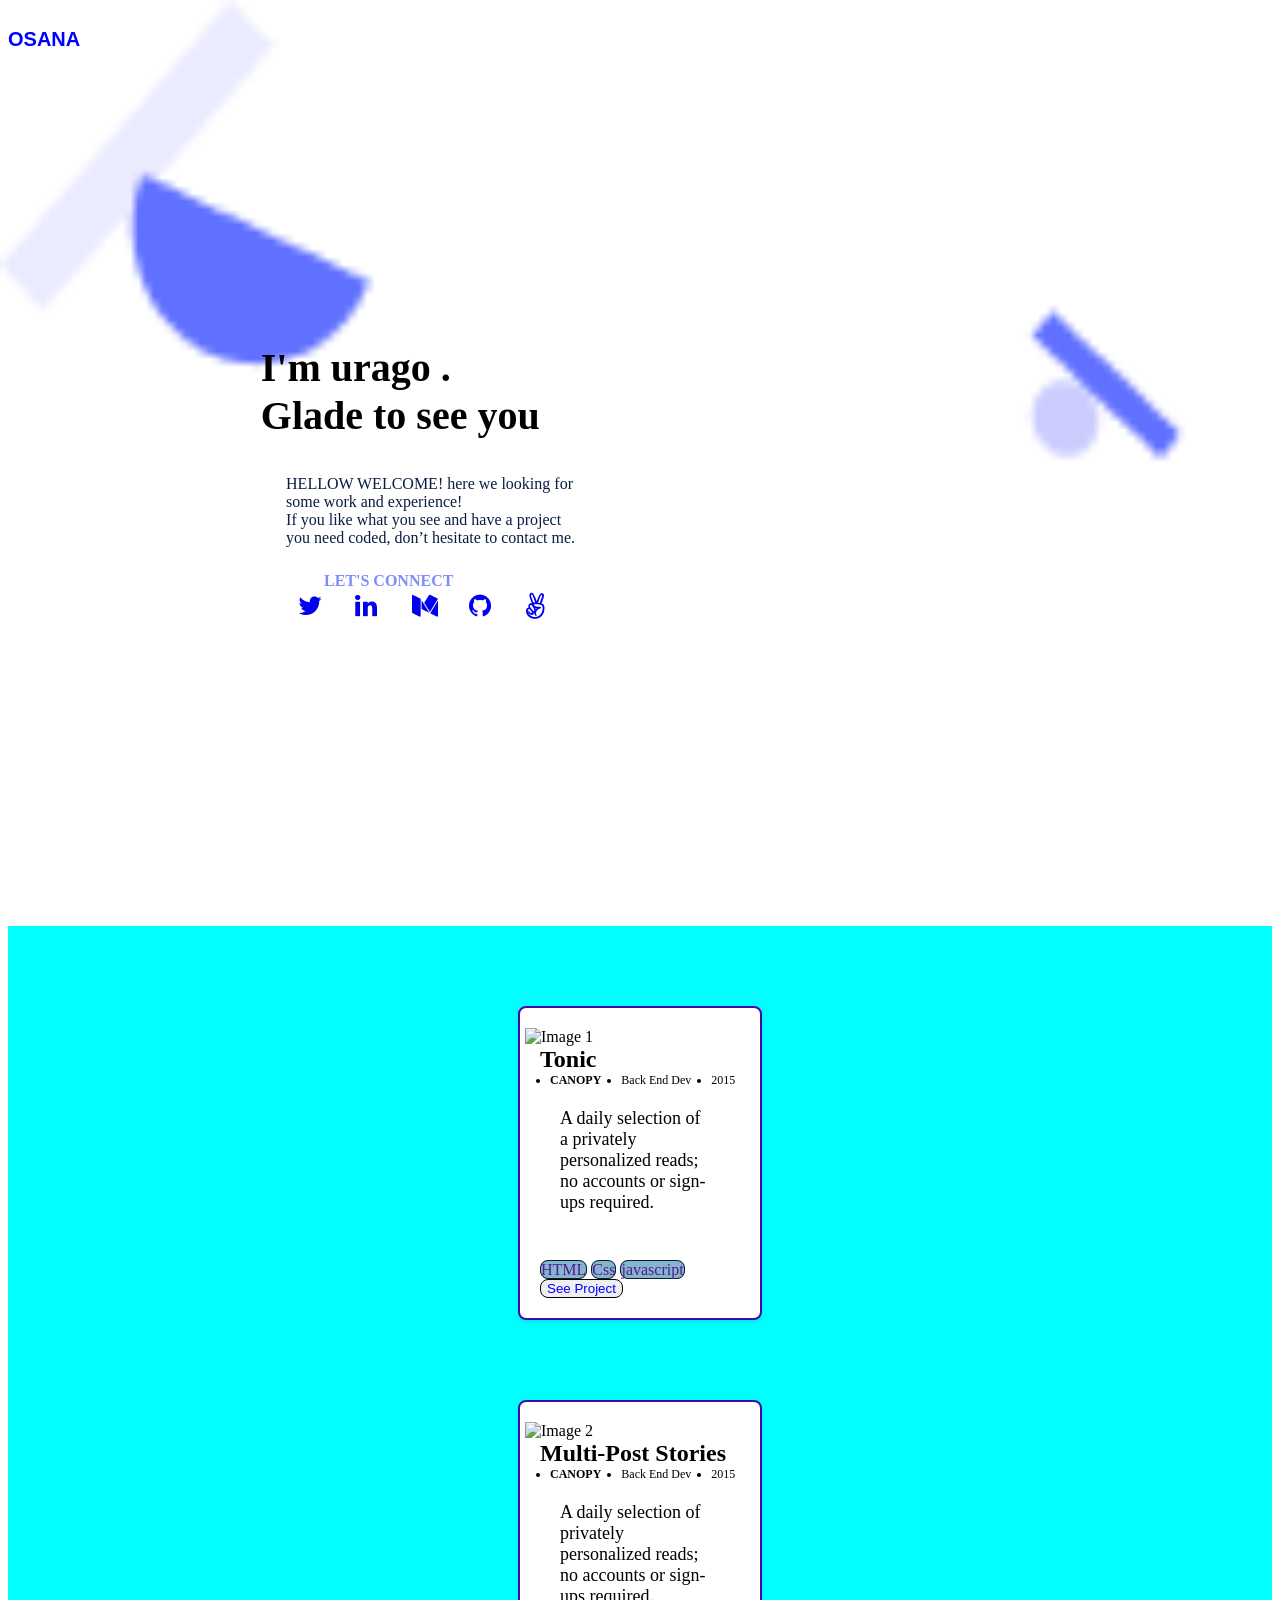
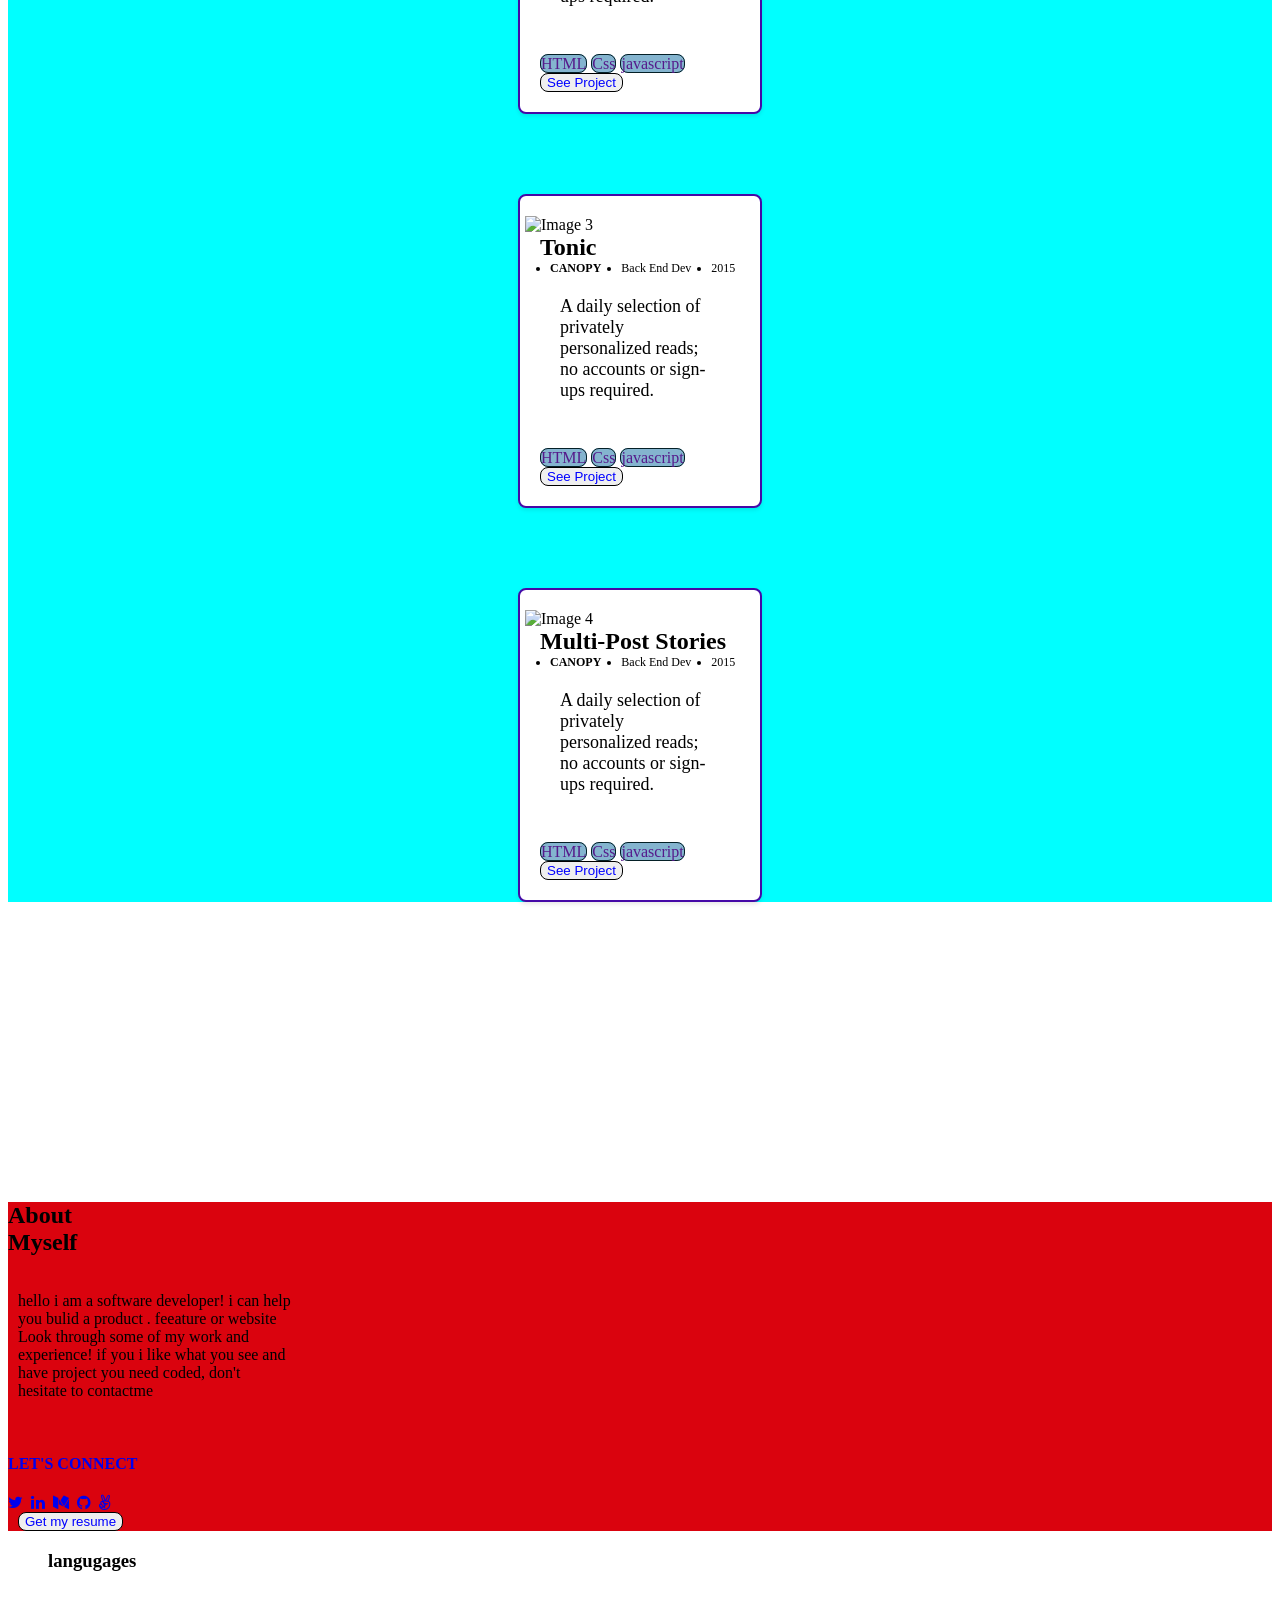
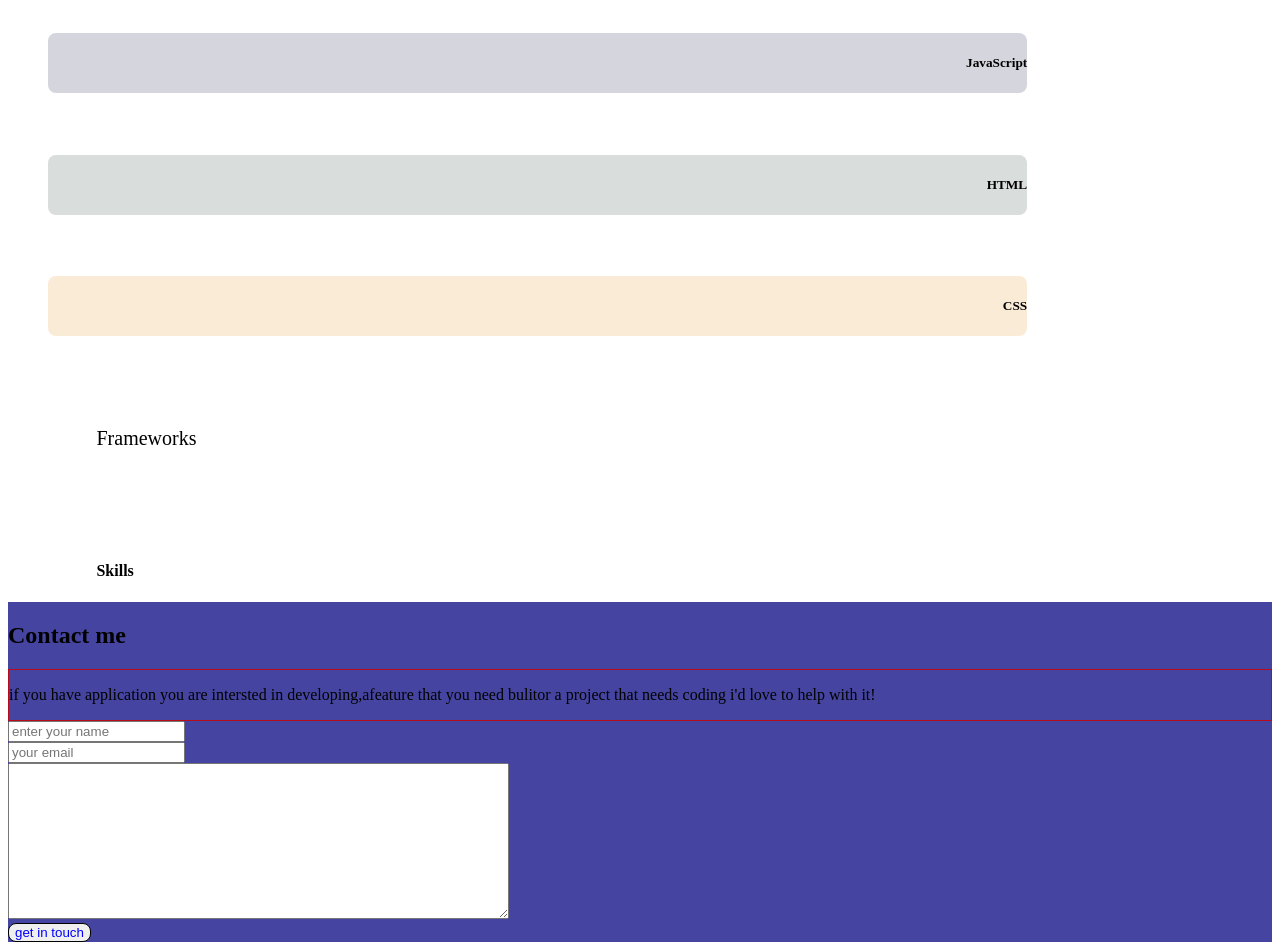
==== index.html @ e92611e9 "Add modified files and untracked directory" ====
<!DOCTYPE html>
<html lang="en">
<head>
    <meta charset="UTF-8">
    <meta name="viewport" content="width=device-width, initial-scale=1.0">
    <link rel="stylesheet" href="styles.css">
    <link rel="stylesheet" href="https://cdnjs.cloudflare.com/ajax/libs/font-awesome/4.7.0/css/font-awesome.min.css">
    <title>portfolio</title>
</head>
<body>
    <section>
        <div class="he">
            <nav class="logo">
                <h1>OSANA</h1>
                  <ul class="social-media">
                    <a  href="#">portfolio</a></li>
                    <a href="#">About</a></li>
                    <a href="#">Contact</a></li>
                  </ul>
                </nav>
                <div class="menu">
                <svg width="24" height="24" viewBox="0 0 24 24" fill="none" xmlns="http://www.w3.org/2000/svg">
                    <path fill-rule="evenodd" clip-rule="evenodd" d="M3 7C3 6.44772 3.44772 6 4 6H20C20.5523 6 21 6.44772 21 7C21 7.55228 20.5523 8 20 8H4C3.44772 8 3 7.55228 3 7ZM3 12C3 11.4477 3.44772 11 4 11L20 11C20.5523 11 21 11.4477 21 12C21 12.5523 20.5523 13 20 13L4 13C3.44772 13 3 12.5523 3 12ZM4 16C3.44772 16 3 16.4477 3 17C3 17.5523 3.44772 18 4 18H20C20.5523 18 21 17.5523 21 17C21 16.4477 20.5523 16 20 16H4Z" fill="#6070FF"/>
                    </svg>
                </div>
                </nav>
         </div>
  </section>
    <section>
        <div >
            <h1 class="headline_container">I'm urago . <br>
                Glade to see you</h1>
        </div>
        <div class="paragraph"> <p>HELLOW WELCOME!  here we looking for <br>  some  work and experience! <br> If you like what you see and have a project <br> you need coded, 
            don’t hesitate to contact me.</p></div>
            <a href="#" class="custom-link"><h4>LET'S CONNECT</h4></a>
            <div class="icon-bar">
              <a class="active" href="#"><i class="fa fa-twitter"></i></a>&nbsp; 
              <a href="#"><i class="fa fa-linkedin"></i></a>&nbsp;
              <a href="#"><i class="fa fa-medium"></i></a>&nbsp;
              <a href="#"><i class="fa fa-github"></i></a>&nbsp;
              <a href="#"><i class="fa fa-angellist"></i></a>&nbsp;
            </div>
    </section>
</body>
</html>

<section class="container">

  <li class="item">
    <img src="C:\Users\std\Desktop\portfol\portfolio\image\image1.jpg" alt="Image 1" class="image">
    <dev class="title">
    <h2>Tonic</h2>
  </dev>
    <div class="comp">
      <ul>
      <li ><b>CANOPY</b></li>
    <li>Back End Dev</li> 
    <li>2015</li>
    </ul>
    </div>
</div>
<div class="p">
<p>A daily selection of a privately personalized reads; 
no accounts or sign-ups required.
</p>
</div>
<div class="btnlun">
  <a href="" class="l">HTML</a>
  <a href="" class="l">Css</a>
  <a href="" class="l">javascript</a>
    </div>
    <div class="seebtn">
    <button>See Project</button>
  </div>
  </li>

  <li class="item">
    <img src="C:\Users\std\Desktop\portfol\portfolio\image\image2.jpg" alt="Image 2" class="image">
    <dev class="title">
    <h2>Multi-Post Stories</h2>
  </dev>
    <div class="comp">
      <ul>
      <li ><b>CANOPY</b></li>
    <li>Back End Dev</li> 
    <li>2015</li>
    </ul>
    </div>
</div>
<div class="p">
<p>A daily selection of privately personalized reads; 
no accounts or sign-ups required.
</p>
</div>
<div class="btnlun">
  <a href="" class="l">HTML</a>
  <a href="" class="l">Css</a>
  <a href="" class="l">javascript</a>
    </div>
    <div class="seebtn">
    <button>See Project</button>
  </div>
  </li>

  <li class="item">
    <img src="C:\Users\std\Desktop\portfol\portfolio\image\image3.jpg" alt="Image 3" class="image">
    <dev class="title">
    <h2>Tonic</h2>
  </dev>
    <div class="comp">
      <ul>
      <li ><b>CANOPY</b></li>
    <li>Back End Dev</li> 
    <li>2015</li>
    </ul>
    </div>
</div>
<div class="p">
<p>A daily selection of privately personalized reads; 
no accounts or sign-ups required.
</p>
</div>
<div class="btnlun">
  <a href="" class="l">HTML</a>
  <a href="" class="l">Css</a>
  <a href="" class="l">javascript</a>
    </div>
    <div class="seebtn">
    <button>See Project</button>
  </div>
  </li>

  <li class="item">
    <img src="C:\Users\std\Desktop\portfol\portfolio\image\image4.jpg" alt="Image 4" class="image">
    <dev class="title">
      <h2>Multi-Post Stories</h2>
  </dev>
    <div class="comp">
      <ul>
      <li ><b>CANOPY</b></li>
    <li>Back End Dev</li> 
    <li>2015</li>
    </ul>
    </div>
</div>
<div class="p">
<p>A daily selection of privately personalized reads; 
no accounts or sign-ups required.
</p>
</div>
<div class="btnlun">
  <a href="" class="l">HTML</a>
  <a href="" class="l">Css</a>
  <a href="" class="l">javascript</a>
    </div>
    <div class="seebtn">
    <button>See Project</button>
  </div>
  </li>
</section>

<section class="item1">
    <div class="about1">
    <h1>About<br>Myself</h1>
  </div>
  <div class="para2">
    <p>hello i am a software developer! i can help <br>you bulid a product .
      feeature or website <br> Look through some of my work and <br>experience! 
      if you i like what you see and<br> have project you need coded, don't<br>
       hesitate to contactme</p>
  </div>
    <a href="#" class="lets"><h4>LET'S CONNECT</h4></a>
            <div class="icon">
              <a class="active" href="#"><i class="fa fa-twitter"></i></a>&nbsp; 
              <a href="#"><i class="fa fa-linkedin"></i></a>&nbsp;
              <a href="#"><i class="fa fa-medium"></i></a>&nbsp;
              <a href="#"><i class="fa fa-github"></i></a>&nbsp;
              <a href="#"><i class="fa fa-angellist"></i></a>&nbsp;
            </div>
            <div class="setbtn">
              <button>Get my resume</button>
            </div>
          </section>

          <section class="languages">
            <ul class="lang5">
              <h3>langugages</h3>
              <div class="js">
               <li><img src="C:\Users\std\Desktop\portfol\portfolio\image\images1.jpg" alt=""></li>
               <h5>JavaScript</h5>
           </div> 
           <div class="html">
               <li><img src="C:\Users\std\Desktop\portfol\portfolio\image\images2.jpg" alt=""></li>
               <h5>HTML</h5>
           </div> 
           <div class="css">
               <li><img src="C:\Users\std\Desktop\portfol\portfolio\image\images3.jpg" alt=""></li>
               <h5>CSS</h5>
           </div> 
            </ul>
           </div>
           <div class="last2">
               <h4>Frameworks</h4>
               <img src="image/Icon - Chevron - Right - Larger.png" alt="">
           </div>
           <div class="last3">
               <h4>Skills</h4>
               <img src="/image/Icon - Chevron - Right - Larger.png" alt="">
              </section>

               
              <section class="contactme">
                <h1>Contact me</h1>
                <div class="para">
                <p> if you have application you are intersted in developing,afeature
                  that you need bulitor a project that needs coding i'd love to help
                   with it!</p>
                </div>
                   <form>
                    <div class="name">
                    <input type="text" id="name" name="name" rows="5" cols="10" required placeholder="enter your name">
                    </div>
                    <div class="email">
                    <input type="email" id="email" name="email" required placeholder="your email">
                    </div>
                    <textarea id="myTextarea" name="myTextarea" rows="10" cols="60">
                   
                    </textarea>
                    <div class="btn">
                    <button type="submit">get in touch</button>
                    </div>
                   </form>
              </section>
---- styles.css ----
.he {
  width: 100%;
  height: auto;
  display: block;
}

body {
  background-image: url('image/header-shapes mobile.png');
  background-size: cover;
  background-color: white;
}

.logo {
  height: 100%;
  display: flex;
  justify-content: space-between;
}

.logo h1 {
  color: blue;
  font-family: sans-serif;
  font-size: 20px;
}

.headline_container {
  position: relative;
  top: 240px;
  left: 20%;
  font-weight: 700%;
  font-size: 250%;
  line-height: 120%;
  color: black;
}

.paragraph {
  position: relative;
  left: 20%;
  top: 200px;
  padding: 2%;
  width: 80%;
  max-width: 920px;
  height: auto;
  display: flex;
  align-items: baseline;
  color: #091e42;
}

.social-media {
  display: inline-flex;
  justify-content: space-around;
}

.social-media a i {
  text-decoration: none;
  padding-left: 40%;
  font-size: 26px; /* Increase this value to adjust the size */
}

.social-media a {
  top: -20px;
  left: 20%;
  position: relative;
  display: inline-flex; /* Changed to inline-flex for proper alignment */
  padding: 10px;
  gap: 16px;
  width: 117px;
  height: 24px;
  flex: none;
  order: 2;
  flex-grow: 0;
}

.icon-bar {
  display: inline-flex;
  justify-content: space-around;
}

.icon-bar a i {
  padding-left: 30%;
  font-size: 26px; /* Increase this value to adjust the size */
}

.icon-bar a {
  text-decoration: none;
  margin: 20%;
  padding: 0;
  gap: 20%; /* Increase this value to create more gap */
  position: relative;
  left: 280%;
  top: 120px;
  width: 15px;
  height: 34px;
}

.custom-link {
  text-decoration: none;
  position: relative;
  width: 117px;
  height: 74px;
  font-weight: 500;
  font-size: 16px;
  line-height: 24px;
  color: #7f8cff;
  left: 25%;
  top: 160px;
}

.menu {
  position: relative;
  left: 500px;
  top: -70px;
  float: left;
}

@media (min-width: 767px) {
  .social-media {
    display: none;
  }

  body {
    background-image: url('image/header-shapes mobile.png');
    background-size: cover;
  }
}

@media (min-width: 375px) {
  .menu {
    display: none;
  }
}

.container {
  background-color: aqua;
  display: grid;
  flex-direction: column;
  align-items: center;
  justify-content: center;
  margin-top: 400px;
  margin-bottom: 300px;
}

.item {
  justify-content: center;
  background-color: white;
  display: flex;
  flex-direction: column;
  height: auto;
  width: 200px;
  padding: 20px;
  margin-top: 80px;
  border: 2px solid #4509a7;
  box-shadow: 0 2px 4px rgba(0, 0, 0, 0.1);
  border-radius: 8px;
}

.image {
  width: 230px;
  margin-left: -45px;
  padding: 30px;
  margin-top: -30px;
}

.title {
  display: flex;
  margin-top: -50px;
}

.comp ul {
  margin-top: -20px;
  display: flex;
  gap: 20px;
  margin-left: -30px;
  font-size: 12px;
}

.p {
  padding: 30px;
  margin-left: -10px;
  font-size: 18px;
  margin-top: -40px;
}

.btnlun a {
  gap: 5px;
  border-radius: 8px;
  border: 1px solid #042027;
  background-color: rgb(132, 180, 207);
  text-decoration: none;
}

button {
  border-radius: 8px;
  border: 1px solid #000;
  color: blue;
  cursor: pointer;
}

.item1 {
  background-color: rgb(218, 3, 14);
  flex-direction: column;
  align-items: center;
  justify-content: center;
}

.para2 {
  display: flex;
  margin-left: 10px;
}

.lets {
  position: relative;
  text-decoration: none;
  margin-left: 10px;
  margin-top: -20px;
}

.setbtn {
  display: flex;
  margin-left: 10px;
}

.last {
  background-color: aqua;
  display: flex;
  justify-content: space-between;
  margin-top: 20px;
}

.last h4 {
  font-family: var(--font-family);
  font-weight: 500;
  font-size: 20px;
  line-height: 120%;
  color: #000;
  margin-left: 7%;
}

.js {
  display: flex;
  justify-content: space-between;
  width: 80%;
  margin-top: 5%;
  border-radius: 8px;
  background: #d5d5dd;
}

.html {
  display: flex;
  margin-top: 5%;
  justify-content: space-between;
  width: 80%;
  border-radius: 8px;
  background: #d9dddb;
}

.css {
  background-color: antiquewhite;
  display: flex;
  margin-top: 5%;
  justify-content: space-between;
  width: 80%;
  border-radius: 8px;
}

.lang5 {
  list-style-type: none;
}

.last2 {
  display: flex;
  justify-content: space-between;
  margin-top: 5%;
}

.last3 {
  display: flex;
  justify-content: space-between;
  margin-top: 5%;
}

.last2 h4 {
  font-family: var(--font-family);
  font-weight: 500;
  font-size: 20px;
  line-height: 120%;
  color: #000;
  margin-left: 7%;
}

.last3 h4 {
  line-height: 120%;
  color: #000;
  margin-left: 7%;
}

/* Contact Form Styles */
.contact {
  justify-content: center;
  background-color: rgb(12, 31, 201);
  padding: 20px;
  border: 2px solid #4509a7;
  box-shadow: 0 2px 4px rgba(0, 0, 0, 0.1);
  border-radius: 8px;
}

#contact-form label {
  display: block;
  margin-bottom: 10px;
}

#contact-form input[type="text"],
#contact-form input[type="email"],
#contact-form textarea {
  width: 200%;
  padding: 10px;
  margin-bottom: 20px;
  border: 1px solid #ccc;
}

#contact-form input[type="submit"] {
  background-color: #4caf50;
  padding: 10px 20px;
  border: none;
  border-radius: 5px;
  cursor: pointer;
}

#contact-form input[type="submit"]:hover {
  background-color: #d41847;
}

.btn {
  font-size: 12px;
  margin-bottom: 0;
}

.contactme {
  display: grid;
  background-color: rgb(69, 69, 161);
}

.para {
  border: 1px solid #b90a19;
}
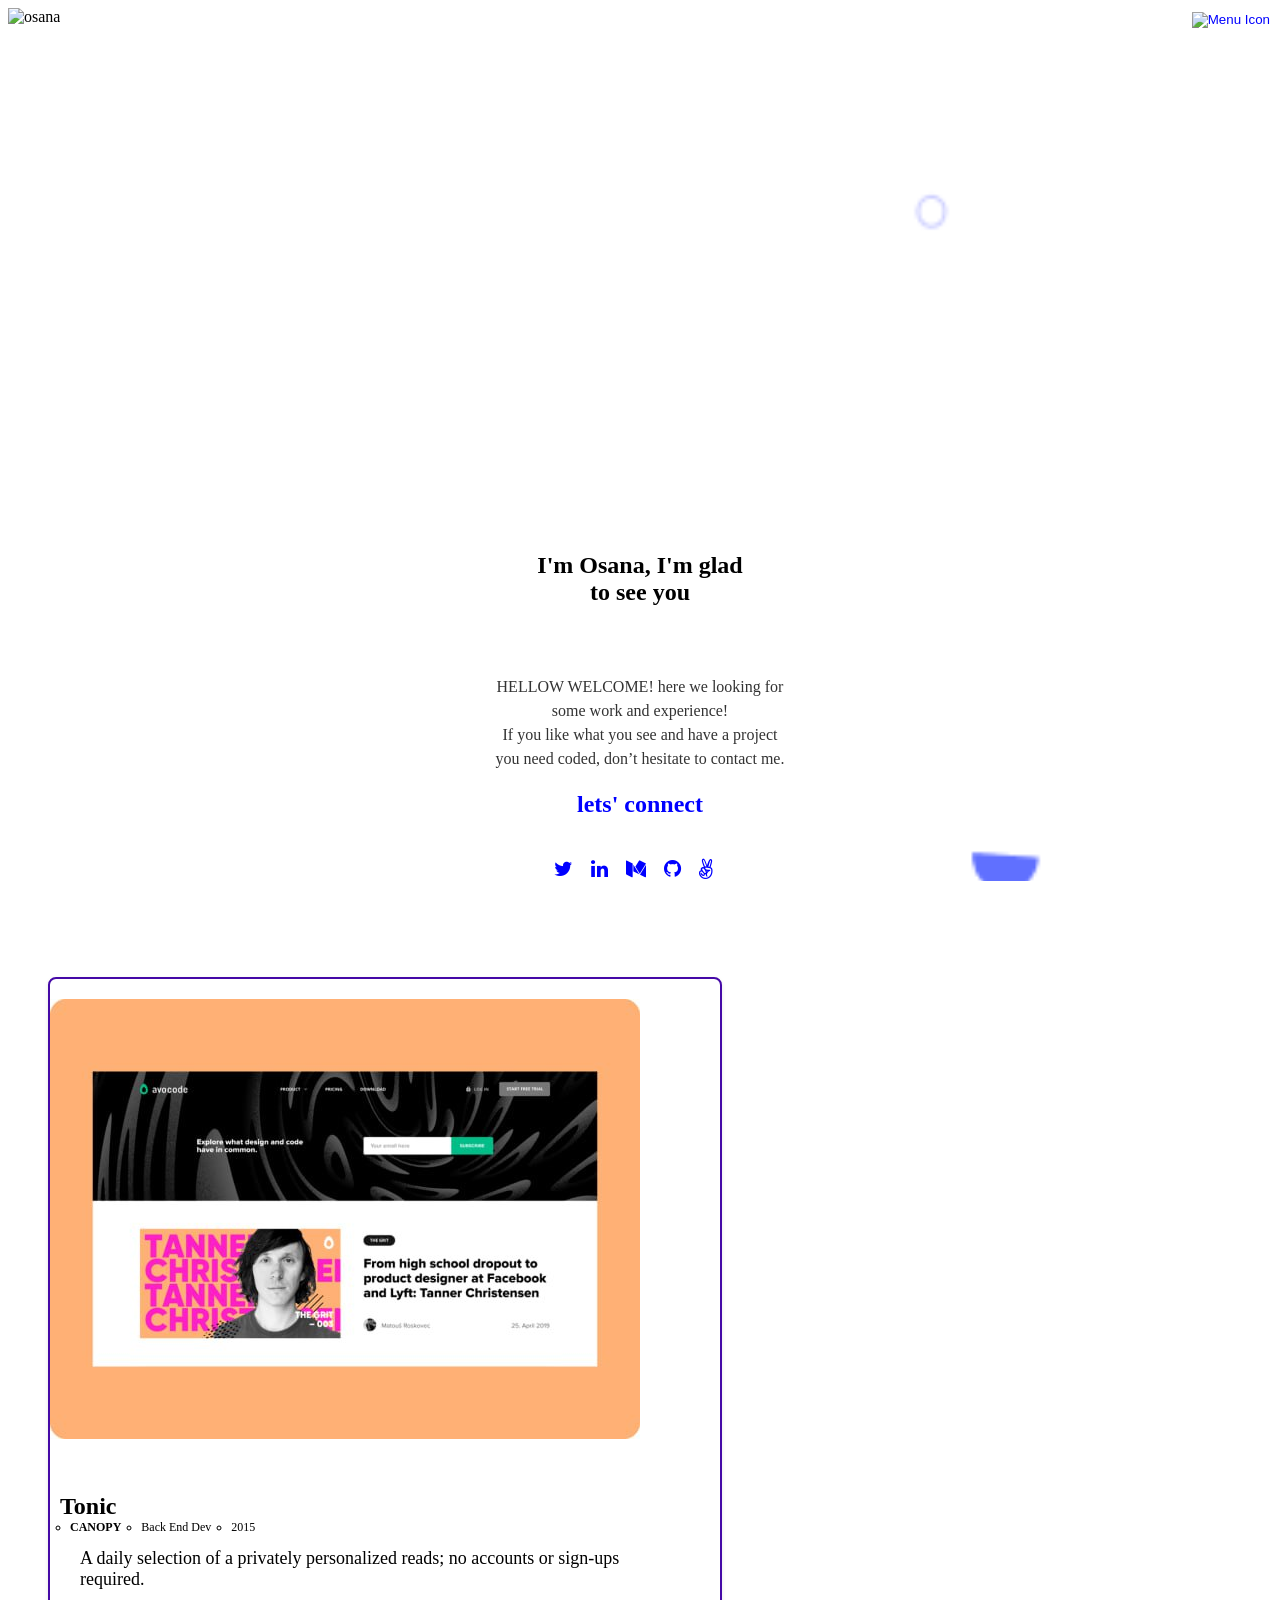
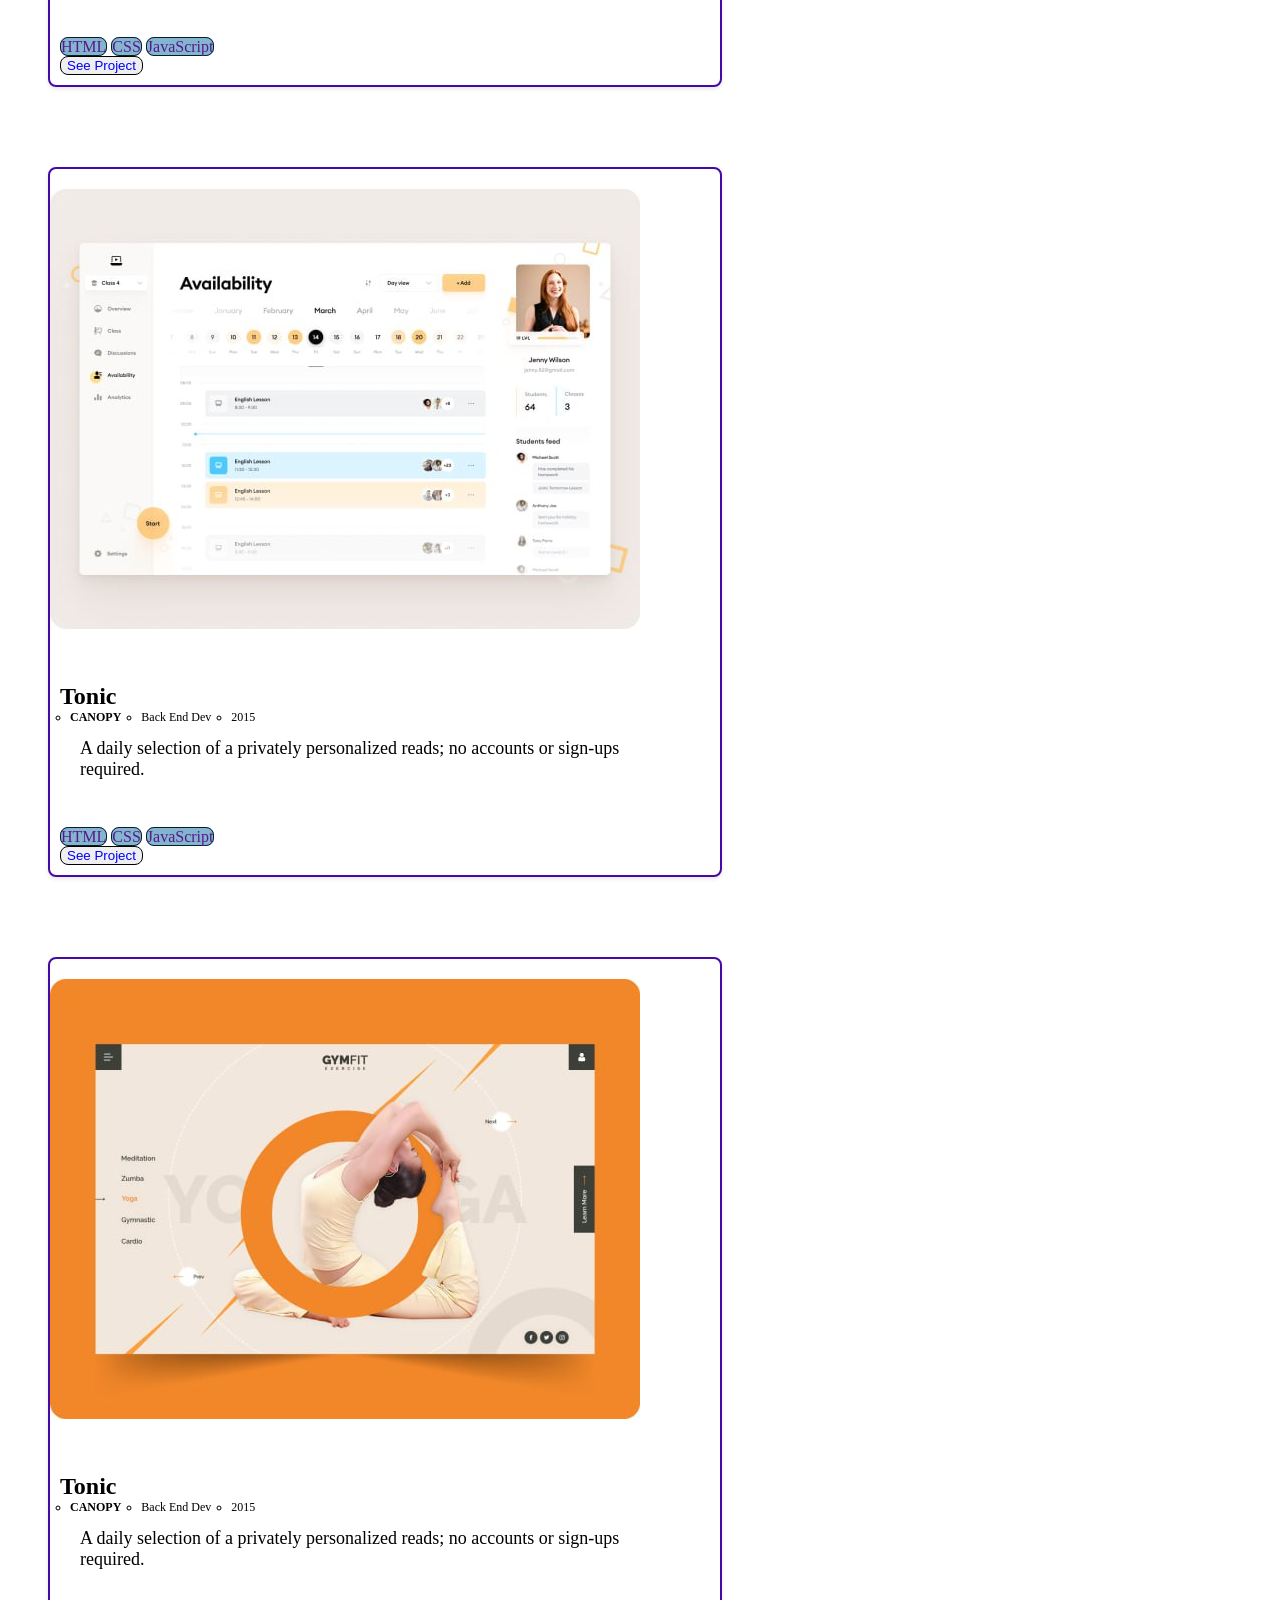
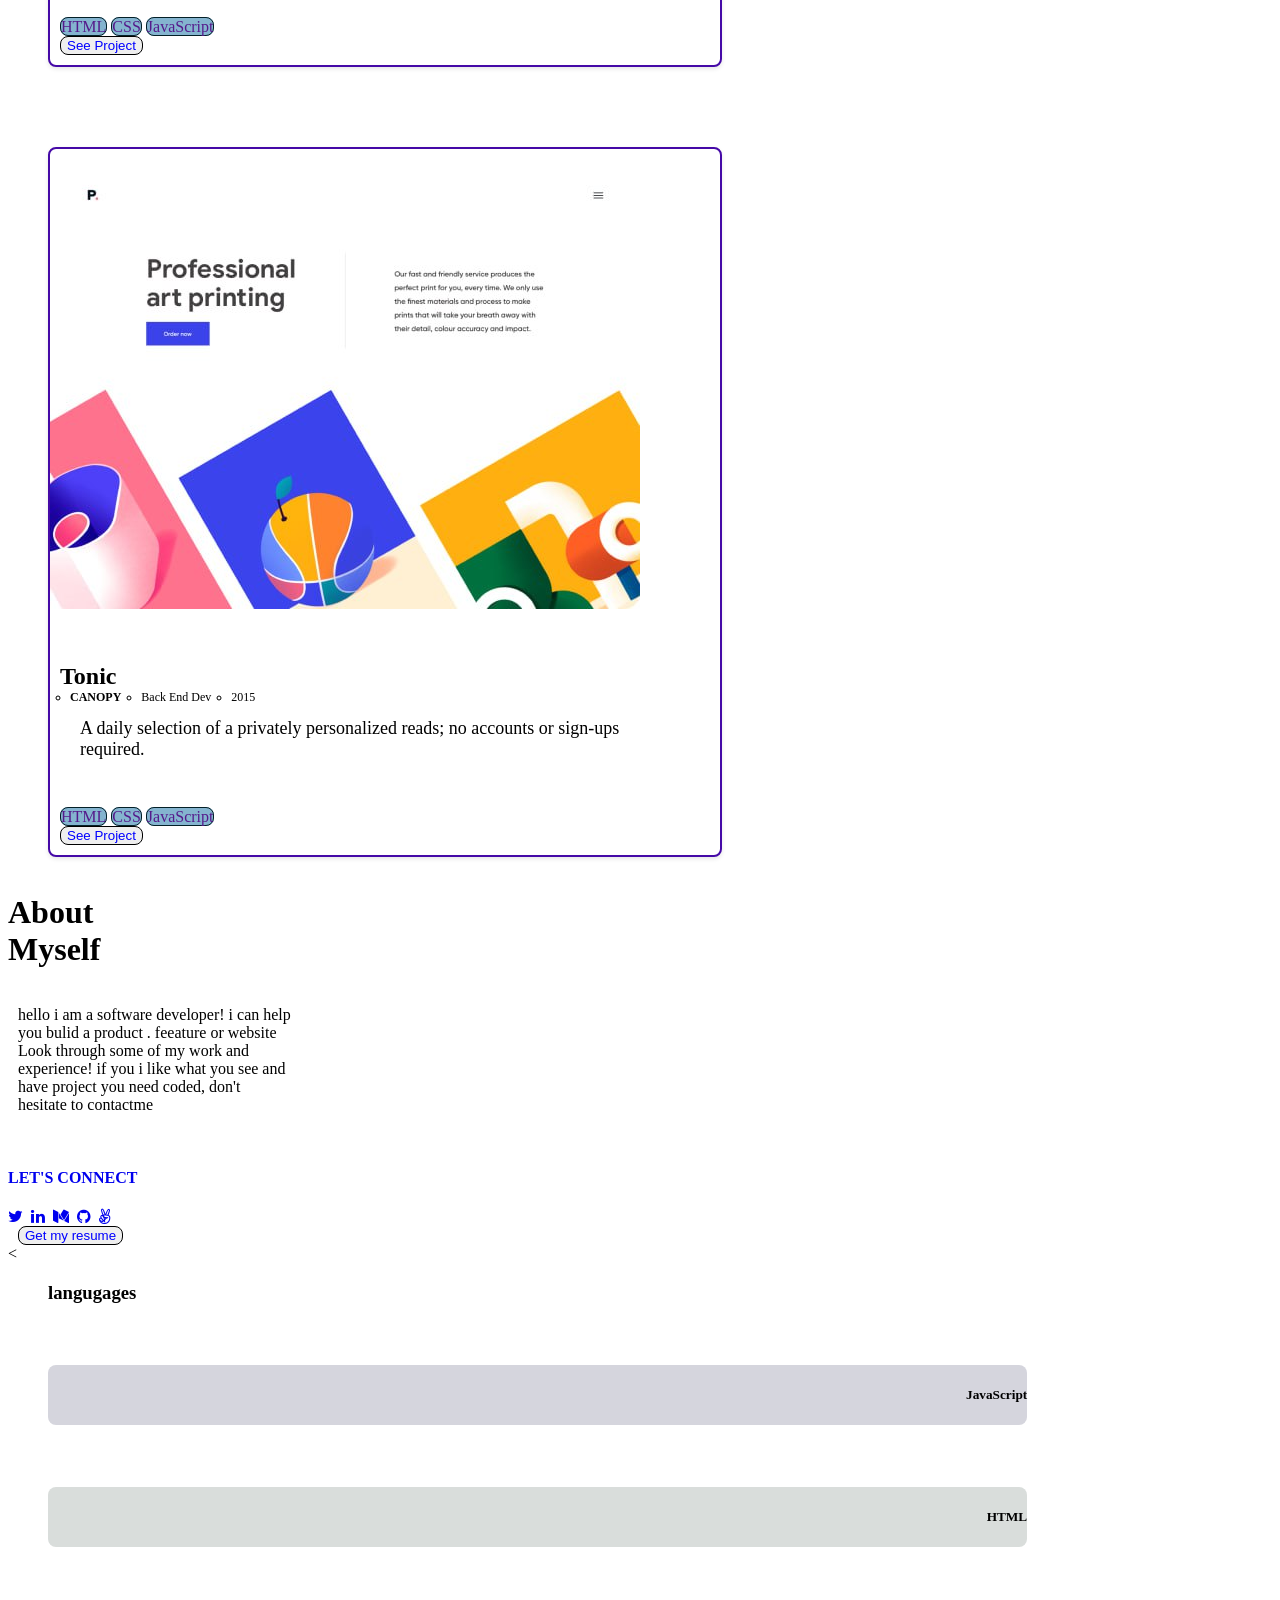
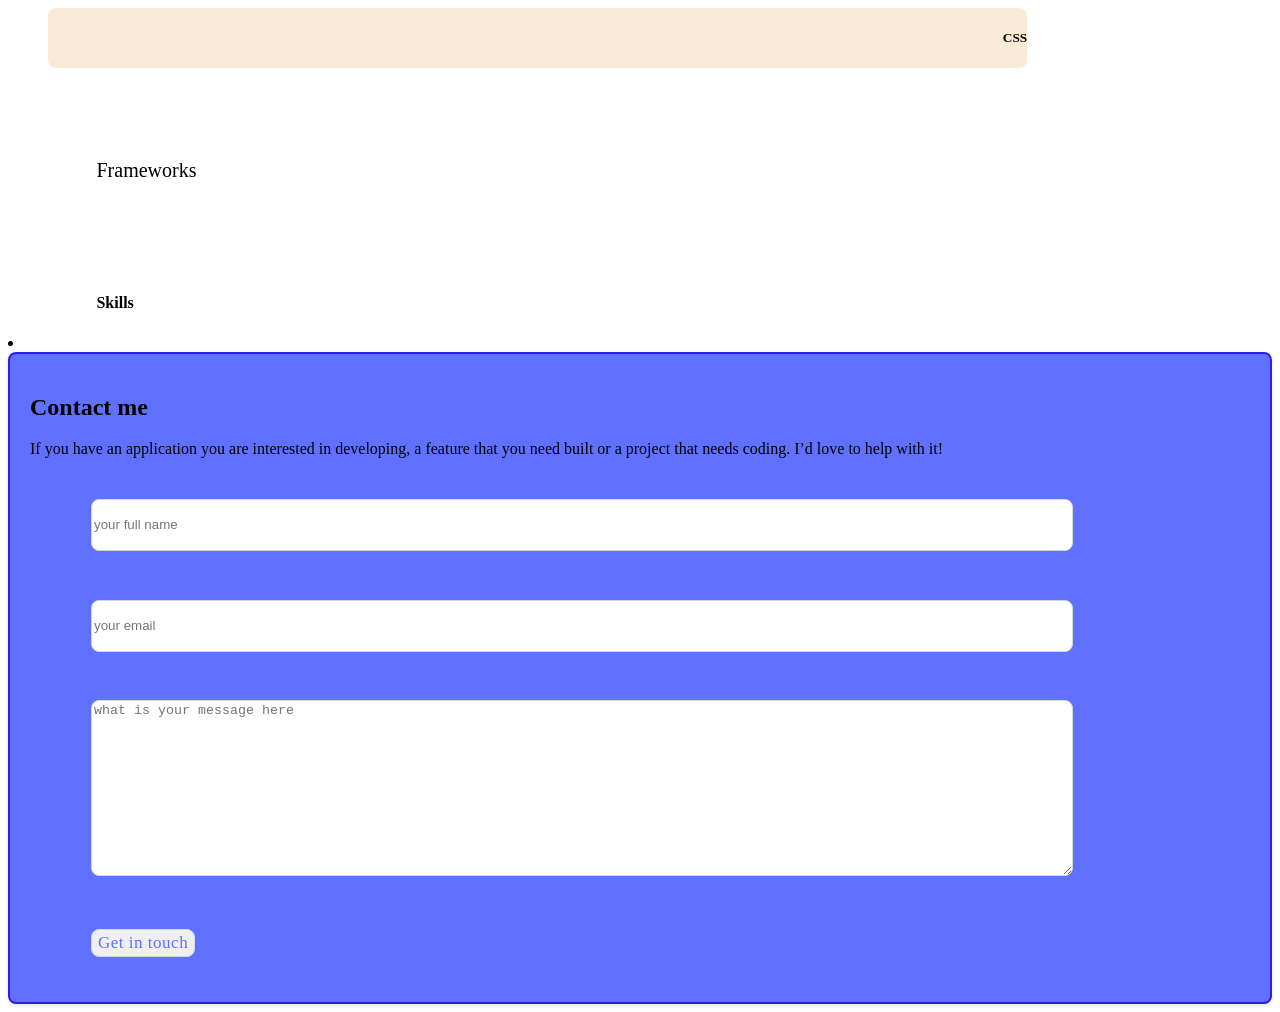
==== commit 899866e4: "mobile vertion finshed" ====
--- a/index.html
+++ b/index.html
@@ -7,160 +7,154 @@
     <link rel="stylesheet" href="https://cdnjs.cloudflare.com/ajax/libs/font-awesome/4.7.0/css/font-awesome.min.css">
     <title>portfolio</title>
 </head>
-<body>
-    <section>
-        <div class="he">
-            <nav class="logo">
-                <h1>OSANA</h1>
-                  <ul class="social-media">
-                    <a  href="#">portfolio</a></li>
-                    <a href="#">About</a></li>
-                    <a href="#">Contact</a></li>
-                  </ul>
-                </nav>
-                <div class="menu">
-                <svg width="24" height="24" viewBox="0 0 24 24" fill="none" xmlns="http://www.w3.org/2000/svg">
-                    <path fill-rule="evenodd" clip-rule="evenodd" d="M3 7C3 6.44772 3.44772 6 4 6H20C20.5523 6 21 6.44772 21 7C21 7.55228 20.5523 8 20 8H4C3.44772 8 3 7.55228 3 7ZM3 12C3 11.4477 3.44772 11 4 11L20 11C20.5523 11 21 11.4477 21 12C21 12.5523 20.5523 13 20 13L4 13C3.44772 13 3 12.5523 3 12ZM4 16C3.44772 16 3 16.4477 3 17C3 17.5523 3.44772 18 4 18H20C20.5523 18 21 17.5523 21 17C21 16.4477 20.5523 16 20 16H4Z" fill="#6070FF"/>
-                    </svg>
-                </div>
-                </nav>
-         </div>
+<body> 
+
+
+  <section class="section1">
+    <div class="logo-container">
+      <img src="path/to/logo.png" alt="osana">
+    </div>
+    <div class="dropdown">
+      <button class="btn btn-primary dropdown-toggle" type="button" id="dropdownMenuButton" data-toggle="dropdown" aria-haspopup="true" aria-expanded="false">
+        <img src="" alt="Menu Icon">
+      </button>
+      <div class="dropdown-menu" aria-labelledby="dropdownMenuButton">
+        <a class="dropdown-item" href="#portfolio">Portfolio</a>
+        <a class="dropdown-item" href="#about">About</a>
+        <a class="dropdown-item" href="#contact">Contact</a>
+      </div>
+    </div>
+    <div class="lo">
+      <h1>I'm Osana, I'm glad<br> to see you</h1>
+    </div>
+    
+    <div class="paragraph">
+      <p>HELLOW WELCOME! here we looking for <br> some work and experience! <br> If you like what you see and have a project <br> you need coded,
+        don’t hesitate to contact me.</p>
+    </div>
+    <div class="let">
+      <h2>lets' connect</h2>
+    </div>
+    <div class="icon-bar">
+      <a class="active" href="#"><i class="fa fa-twitter"></i></a>&nbsp; 
+      <a href="#"><i class="fa fa-linkedin"></i></a>&nbsp;
+      <a href="#"><i class="fa fa-medium"></i></a>&nbsp;
+      <a href="#"><i class="fa fa-github"></i></a>&nbsp;
+      <a href="#"><i class="fa fa-angellist"></i></a>&nbsp;
+    </div>
   </section>
-    <section>
-        <div >
-            <h1 class="headline_container">I'm urago . <br>
-                Glade to see you</h1>
-        </div>
-        <div class="paragraph"> <p>HELLOW WELCOME!  here we looking for <br>  some  work and experience! <br> If you like what you see and have a project <br> you need coded, 
-            don’t hesitate to contact me.</p></div>
-            <a href="#" class="custom-link"><h4>LET'S CONNECT</h4></a>
-            <div class="icon-bar">
-              <a class="active" href="#"><i class="fa fa-twitter"></i></a>&nbsp; 
-              <a href="#"><i class="fa fa-linkedin"></i></a>&nbsp;
-              <a href="#"><i class="fa fa-medium"></i></a>&nbsp;
-              <a href="#"><i class="fa fa-github"></i></a>&nbsp;
-              <a href="#"><i class="fa fa-angellist"></i></a>&nbsp;
-            </div>
-    </section>
-</body>
-</html>
-
-<section class="container">
-
-  <li class="item">
-    <img src="C:\Users\std\Desktop\portfol\portfolio\image\image1.jpg" alt="Image 1" class="image">
-    <dev class="title">
-    <h2>Tonic</h2>
-  </dev>
-    <div class="comp">
-      <ul>
-      <li ><b>CANOPY</b></li>
-    <li>Back End Dev</li> 
-    <li>2015</li>
-    </ul>
-    </div>
-</div>
-<div class="p">
-<p>A daily selection of a privately personalized reads; 
-no accounts or sign-ups required.
-</p>
-</div>
-<div class="btnlun">
-  <a href="" class="l">HTML</a>
-  <a href="" class="l">Css</a>
-  <a href="" class="l">javascript</a>
-    </div>
-    <div class="seebtn">
-    <button>See Project</button>
-  </div>
-  </li>
-
-  <li class="item">
-    <img src="C:\Users\std\Desktop\portfol\portfolio\image\image2.jpg" alt="Image 2" class="image">
-    <dev class="title">
-    <h2>Multi-Post Stories</h2>
-  </dev>
-    <div class="comp">
-      <ul>
-      <li ><b>CANOPY</b></li>
-    <li>Back End Dev</li> 
-    <li>2015</li>
-    </ul>
-    </div>
-</div>
-<div class="p">
-<p>A daily selection of privately personalized reads; 
-no accounts or sign-ups required.
-</p>
-</div>
-<div class="btnlun">
-  <a href="" class="l">HTML</a>
-  <a href="" class="l">Css</a>
-  <a href="" class="l">javascript</a>
-    </div>
-    <div class="seebtn">
-    <button>See Project</button>
-  </div>
-  </li>
-
-  <li class="item">
-    <img src="C:\Users\std\Desktop\portfol\portfolio\image\image3.jpg" alt="Image 3" class="image">
-    <dev class="title">
-    <h2>Tonic</h2>
-  </dev>
-    <div class="comp">
-      <ul>
-      <li ><b>CANOPY</b></li>
-    <li>Back End Dev</li> 
-    <li>2015</li>
-    </ul>
-    </div>
-</div>
-<div class="p">
-<p>A daily selection of privately personalized reads; 
-no accounts or sign-ups required.
-</p>
-</div>
-<div class="btnlun">
-  <a href="" class="l">HTML</a>
-  <a href="" class="l">Css</a>
-  <a href="" class="l">javascript</a>
-    </div>
-    <div class="seebtn">
-    <button>See Project</button>
-  </div>
-  </li>
-
-  <li class="item">
-    <img src="C:\Users\std\Desktop\portfol\portfolio\image\image4.jpg" alt="Image 4" class="image">
-    <dev class="title">
-      <h2>Multi-Post Stories</h2>
-  </dev>
-    <div class="comp">
-      <ul>
-      <li ><b>CANOPY</b></li>
-    <li>Back End Dev</li> 
-    <li>2015</li>
-    </ul>
-    </div>
-</div>
-<div class="p">
-<p>A daily selection of privately personalized reads; 
-no accounts or sign-ups required.
-</p>
-</div>
-<div class="btnlun">
-  <a href="" class="l">HTML</a>
-  <a href="" class="l">Css</a>
-  <a href="" class="l">javascript</a>
-    </div>
-    <div class="seebtn">
-    <button>See Project</button>
-  </div>
-  </li>
-</section>
-
-<section class="item1">
+
+  <ul class="container">
+    <li class="item">
+      <div class="image">
+      <img src="image/image1.jpg" alt="Image 1" class="image">
+      </div>
+      <div class="title">
+        <h2>Tonic</h2>
+      </div>
+      <div class="comp">
+        <ul>
+          <li><b>CANOPY</b></li>
+          <li>Back End Dev</li> 
+          <li>2015</li>
+        </ul>
+      </div>
+      <div class="p">
+        <p>A daily selection of a privately personalized reads; no accounts or sign-ups required.</p>
+      </div>
+      <div class="btnlun">
+        <a href="" class="l">HTML</a>
+        <a href="" class="l">CSS</a>
+        <a href="" class="l">JavaScript</a>
+      </div>
+      <div class="seebtn">
+        <button>See Project</button>
+      </div>
+    </li>
+
+
+      <li class="item">
+        <div class="image">
+        <img src="image/image2.jpg" alt="Image 1" class="image">
+        </div>
+        <div class="title">
+          <h2>Tonic</h2>
+        </div>
+        <div class="comp">
+          <ul>
+            <li><b>CANOPY</b></li>
+            <li>Back End Dev</li> 
+            <li>2015</li>
+          </ul>
+        </div>
+        <div class="p">
+          <p>A daily selection of a privately personalized reads; no accounts or sign-ups required.</p>
+        </div>
+        <div class="btnlun">
+          <a href="" class="l">HTML</a>
+          <a href="" class="l">CSS</a>
+          <a href="" class="l">JavaScript</a>
+        </div>
+        <div class="seebtn">
+          <button>See Project</button>
+        </div>
+      </li>
+
+      <li class="item">
+        <div class="image">
+        <img src="image/image3.jpg" alt="Image 1" class="image">
+        </div>
+        <div class="title">
+          <h2>Tonic</h2>
+        </div>
+        <div class="comp">
+          <ul>
+            <li><b>CANOPY</b></li>
+            <li>Back End Dev</li> 
+            <li>2015</li>
+          </ul>
+        </div>
+        <div class="p">
+          <p>A daily selection of a privately personalized reads; no accounts or sign-ups required.</p>
+        </div>
+        <div class="btnlun">
+          <a href="" class="l">HTML</a>
+          <a href="" class="l">CSS</a>
+          <a href="" class="l">JavaScript</a>
+        </div>
+        <div class="seebtn">
+          <button>See Project</button>
+        </div>
+      </li>
+    
+      <li class="item">
+        <div class="image">
+        <img src="image/image4.jpg" alt="Image 1" class="image">
+        </div>
+        <div class="title">
+          <h2>Tonic</h2>
+        </div>
+        <div class="comp">
+          <ul>
+            <li><b>CANOPY</b></li>
+            <li>Back End Dev</li> 
+            <li>2015</li>
+          </ul>
+        </div>
+        <div class="p">
+          <p>A daily selection of a privately personalized reads; no accounts or sign-ups required.</p>
+        </div>
+        <div class="btnlun">
+          <a href="" class="l">HTML</a>
+          <a href="" class="l">CSS</a>
+          <a href="" class="l">JavaScript</a>
+        </div>
+        <div class="seebtn">
+          <button>See Project</button>
+        </div>
+      </li>
+</ul>
+
     <div class="about1">
     <h1>About<br>Myself</h1>
   </div>
@@ -181,8 +175,9 @@
             <div class="setbtn">
               <button>Get my resume</button>
             </div>
+            <
           </section>
-
+          
           <section class="languages">
             <ul class="lang5">
               <h3>langugages</h3>
@@ -202,33 +197,31 @@
            </div>
            <div class="last2">
                <h4>Frameworks</h4>
-               <img src="image/Icon - Chevron - Right - Larger.png" alt="">
+               <img src="#" alt="">
            </div>
            <div class="last3">
                <h4>Skills</h4>
-               <img src="/image/Icon - Chevron - Right - Larger.png" alt="">
+               <img src="#" alt="">
               </section>
 
                
-              <section class="contactme">
-                <h1>Contact me</h1>
-                <div class="para">
-                <p> if you have application you are intersted in developing,afeature
-                  that you need bulitor a project that needs coding i'd love to help
-                   with it!</p>
-                </div>
-                   <form>
-                    <div class="name">
-                    <input type="text" id="name" name="name" rows="5" cols="10" required placeholder="enter your name">
-                    </div>
-                    <div class="email">
-                    <input type="email" id="email" name="email" required placeholder="your email">
-                    </div>
-                    <textarea id="myTextarea" name="myTextarea" rows="10" cols="60">
-                   
-                    </textarea>
-                    <div class="btn">
-                    <button type="submit">get in touch</button>
-                    </div>
-                   </form>
-              </section>+              <li>
+                <section class="contact">
+                                <form action="https://formspree.io/f/mqkrjpoe" method="post">
+                    <h1 class="headcontact">Contact me</h1>
+                    <p class="p2">If you have an application you are interested in developing,
+                         a feature that you need built or a project that needs coding. 
+                        I’d love to help with it!</p>
+                        <input type="text" class="input_txt" placeholder="your full name" name="full name" maxlength="30" required><br>
+                        <input type="email" class="input_txt" placeholder="your email" required><br>
+                        <textarea name="message" class="input_idea"placeholder="what is your message here" required maxlength="500"></textarea><br>   
+                        <input type="submit" value="Get in touch" class="btn_getintech">
+                      </form>
+                      </section>
+              </li>
+              
+</div>
+</section>
+</section>
+</body>
+</html>
--- a/styles.css
+++ b/styles.css
@@ -1,168 +1,157 @@
-.he {
-  width: 100%;
-  height: auto;
-  display: block;
-}
-
-body {
-  background-image: url('image/header-shapes mobile.png');
-  background-size: cover;
-  background-color: white;
-}
-
-.logo {
-  height: 100%;
-  display: flex;
-  justify-content: space-between;
-}
-
-.logo h1 {
-  color: blue;
-  font-family: sans-serif;
-  font-size: 20px;
-}
-
-.headline_container {
-  position: relative;
-  top: 240px;
-  left: 20%;
-  font-weight: 700%;
-  font-size: 250%;
-  line-height: 120%;
-  color: black;
-}
-
-.paragraph {
-  position: relative;
-  left: 20%;
-  top: 200px;
-  padding: 2%;
-  width: 80%;
-  max-width: 920px;
-  height: auto;
-  display: flex;
-  align-items: baseline;
-  color: #091e42;
-}
-
-.social-media {
-  display: inline-flex;
-  justify-content: space-around;
-}
-
-.social-media a i {
-  text-decoration: none;
-  padding-left: 40%;
-  font-size: 26px; /* Increase this value to adjust the size */
-}
-
-.social-media a {
-  top: -20px;
-  left: 20%;
-  position: relative;
-  display: inline-flex; /* Changed to inline-flex for proper alignment */
-  padding: 10px;
-  gap: 16px;
-  width: 117px;
-  height: 24px;
-  flex: none;
-  order: 2;
-  flex-grow: 0;
-}
-
-.icon-bar {
-  display: inline-flex;
-  justify-content: space-around;
-}
-
-.icon-bar a i {
-  padding-left: 30%;
-  font-size: 26px; /* Increase this value to adjust the size */
-}
-
-.icon-bar a {
-  text-decoration: none;
-  margin: 20%;
-  padding: 0;
-  gap: 20%; /* Increase this value to create more gap */
-  position: relative;
-  left: 280%;
-  top: 120px;
-  width: 15px;
-  height: 34px;
-}
-
-.custom-link {
-  text-decoration: none;
-  position: relative;
-  width: 117px;
-  height: 74px;
-  font-weight: 500;
-  font-size: 16px;
-  line-height: 24px;
-  color: #7f8cff;
-  left: 25%;
-  top: 160px;
-}
-
-.menu {
-  position: relative;
-  left: 500px;
-  top: -70px;
-  float: left;
-}
-
-@media (min-width: 767px) {
-  .social-media {
+
+  .section1 {
+    background-image: url('image/header-shapes mobile@2x.png');
+    background-size: cover;
+    background-position: center;
+  }
+  .dropdown {
+    display: inline-block;
+    margin-right: 1;
+    position: absolute;
+    top: 10px;
+    right: 10px;
+  }
+  
+  .dropdown .btn {
+    padding: 0;
+    border: none;
+    background-color: transparent;
+    cursor: pointer;
+  }
+  
+  .dropdown .btn img {
+    width: 20px;
+    height: 20px;
+  }
+  
+  .dropdown-menu {
+    position: absolute;
+    top: 100%;
+    left: 0;
+    z-index: 1;
     display: none;
-  }
-
-  body {
-    background-image: url('image/header-shapes mobile.png');
-    background-size: cover;
-  }
-}
-
-@media (min-width: 375px) {
-  .menu {
-    display: none;
-  }
-}
-
-.container {
-  background-color: aqua;
-  display: grid;
-  flex-direction: column;
-  align-items: center;
-  justify-content: center;
-  margin-top: 400px;
-  margin-bottom: 300px;
-}
-
-.item {
-  justify-content: center;
-  background-color: white;
-  display: flex;
-  flex-direction: column;
-  height: auto;
-  width: 200px;
-  padding: 20px;
-  margin-top: 80px;
-  border: 2px solid #4509a7;
-  box-shadow: 0 2px 4px rgba(0, 0, 0, 0.1);
-  border-radius: 8px;
-}
+    min-width: 200px;
+    padding: 0;
+    margin: 0;
+    list-style: none;
+    background-color: #fff;
+    border: 1px solid #ccc;
+    border-radius: 4px;
+    box-shadow: 0 2px 5px rgba(0, 0, 0, 0.15);
+  }
+  
+  .dropdown:hover .dropdown-menu {
+    display: block;
+  }
+  
+  .dropdown-menu a {
+    display: block;
+    padding: 10px;
+    text-decoration: none;
+    color: #333;
+  }
+  
+  .dropdown-menu a:hover {
+    background-color: #f2f2f2;
+  }
+  .lo {
+    display: flex;
+    justify-content: center;
+    align-items: center;
+    height: 100vh;
+    margin-top: 40%;
+  }
+  
+  .lo h1 {
+    text-align: center;
+  }
+  
+  .paragraph {
+    text-align: center;
+    margin-top: 20px; /* Adjust the margin value as needed */
+  }
+  
+  .paragraph p {
+    font-size: 16px;
+    line-height: 1.5;
+    color: #333;
+  }
+  
+ 
+    .lo {
+      height: auto;
+    }
+    
+    .paragraph {
+      margin-top: 50px; /* Adjust the margin value as needed */
+    }
+
+  .let {
+    text-align: center;
+    margin-top: 20px;
+    color: #00f;
+  }
+
+  .icon-bar {
+    text-align: center;
+    margin-top: 40px;
+    color: #2c1fe2;
+  }
+
+  .icon-bar a {
+    display: inline-block;
+    margin-right: 10px;
+    color: blue; /* Set the desired color for the icons */
+    font-size: 20px;
+  }
+  .icon-bar a:hover {
+    color: rgb(132, 172, 24); /* Set the desired hover color for the icons */
+  }
+  .container {
+    display: flex;
+    flex-wrap: wrap;
+  }
+  .container {
+    display: inline-flex;
+    flex-wrap: wrap;
+  }
+  
+  .container .item {
+    flex: 0 0 calc(50% - 20px); /* Set width to 50% for two items per row */
+    padding: 10px;
+    box-sizing: border-box; /* Include padding in width calculation */
+  }
+  
+  @media (max-width: 768px) {
+    .container .item {
+      flex: 0 0 100%; /* Set width to 100% for single column */
+    }
+  }
+ 
+
+  .item {
+    background-color: blue;
+    justify-content: center;
+    background-color: white;
+    display: flex;
+    flex-direction: column;
+    height: auto;
+    padding: 20px;
+    margin-top: 80px;
+    border: 2px solid #4509a7;
+    box-shadow: 0 2px 4px rgba(0, 0, 0, 0.1);
+    border-radius: 8px;
+  }
 
 .image {
-  width: 230px;
-  margin-left: -45px;
-  padding: 30px;
+  margin-left: -40px;
+  padding: 35px;
   margin-top: -30px;
 }
-
+  
 .title {
   display: flex;
-  margin-top: -50px;
+  margin-top: -40px;
 }
 
 .comp ul {
@@ -194,6 +183,7 @@
   color: blue;
   cursor: pointer;
 }
+  
 
 .item1 {
   background-color: rgb(218, 3, 14);
@@ -294,51 +284,42 @@
 }
 
 /* Contact Form Styles */
-.contact {
+.contact{
+  border: 1px solid #cfd8dc;
+      border-radius: 20% 1px 1px 1px;
   justify-content: center;
-  background-color: rgb(12, 31, 201);
+  background-color: #6070ff;
   padding: 20px;
-  border: 2px solid #4509a7;
+  border: 2px solid #2c1fe2;
   box-shadow: 0 2px 4px rgba(0, 0, 0, 0.1);
   border-radius: 8px;
 }
-
-#contact-form label {
-  display: block;
-  margin-bottom: 10px;
-}
-
-#contact-form input[type="text"],
-#contact-form input[type="email"],
-#contact-form textarea {
-  width: 200%;
-  padding: 10px;
-  margin-bottom: 20px;
-  border: 1px solid #ccc;
-}
-
-#contact-form input[type="submit"] {
-  background-color: #4caf50;
-  padding: 10px 20px;
-  border: none;
-  border-radius: 5px;
+.input_txt {
+  border: 1px solid #cfd8dc;
+  border-radius: 8px;
+  width: 80%;
+  height: 48px;
+  background: #fff;
+  margin: 2% 5%;
+}
+.input_idea {
+  border: 1px solid #cfd8dc;
+  border-radius: 8px;
+  width: 80%;
+  height: 170px;
+  background: #fff;
+  margin: 2% 5%;
+}
+.btn_getintech {
+  font-family: var(--font-family);
+  font-weight: 500;
+  font-size: 17px;
+  line-height: 141%;
+  letter-spacing: 0.03em;
+  text-align: center;
+  color: #6070ff;
+  margin: 2% 5%;
+  border: 1px solid #cfd8dc;
+  border-radius: 8px;
   cursor: pointer;
 }
-
-#contact-form input[type="submit"]:hover {
-  background-color: #d41847;
-}
-
-.btn {
-  font-size: 12px;
-  margin-bottom: 0;
-}
-
-.contactme {
-  display: grid;
-  background-color: rgb(69, 69, 161);
-}
-
-.para {
-  border: 1px solid #b90a19;
-}
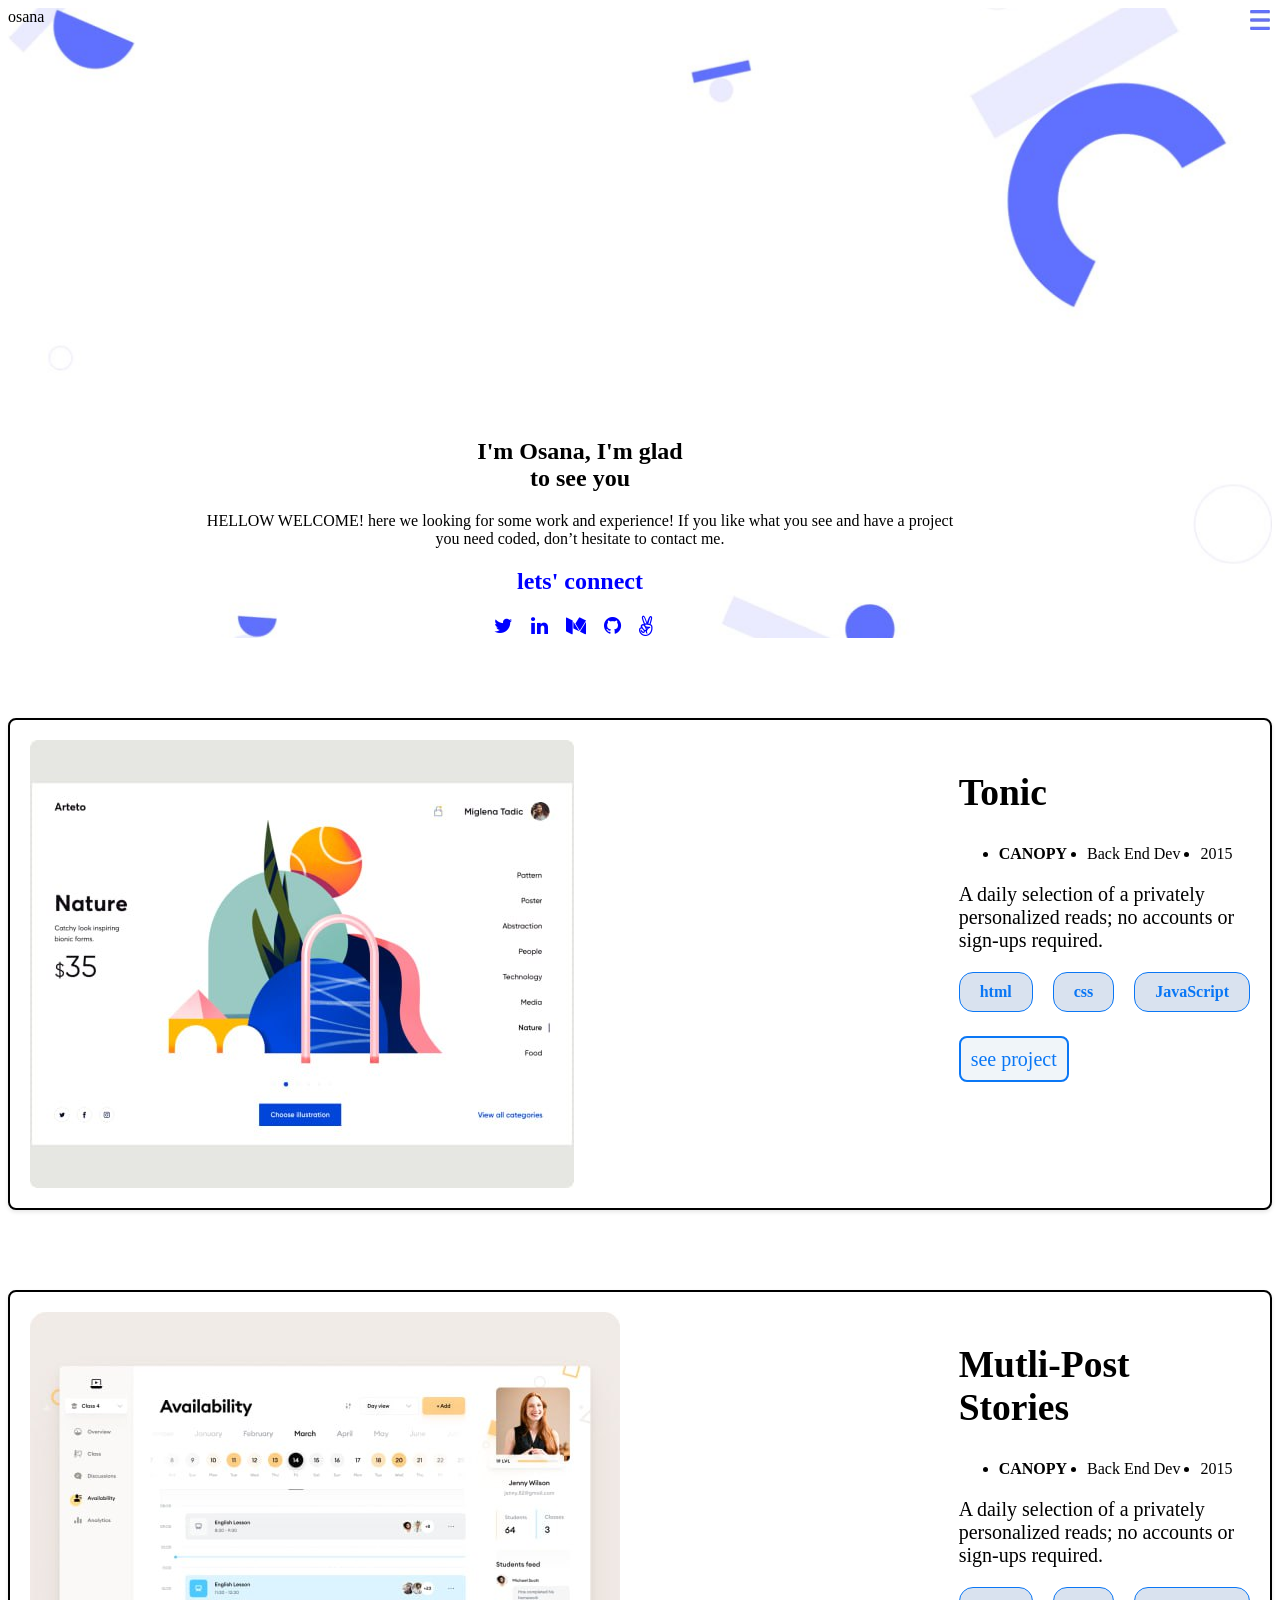
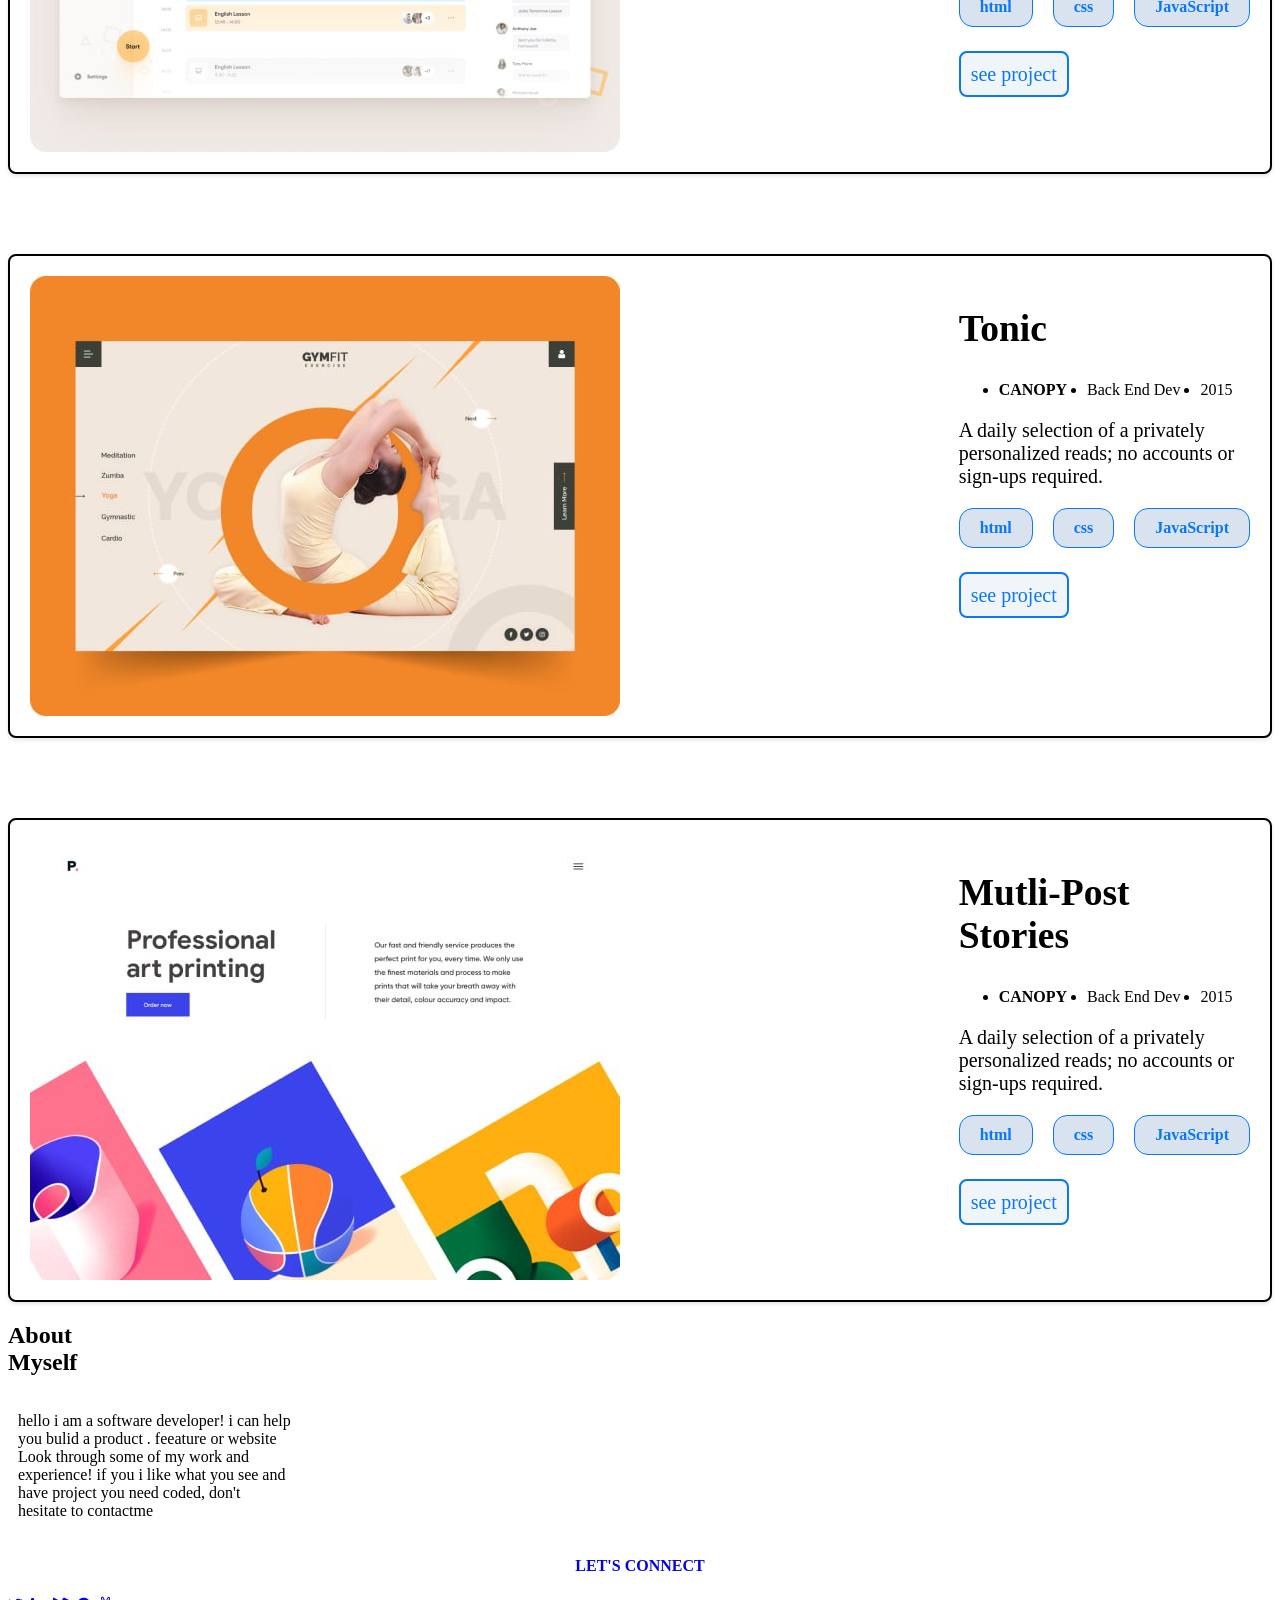
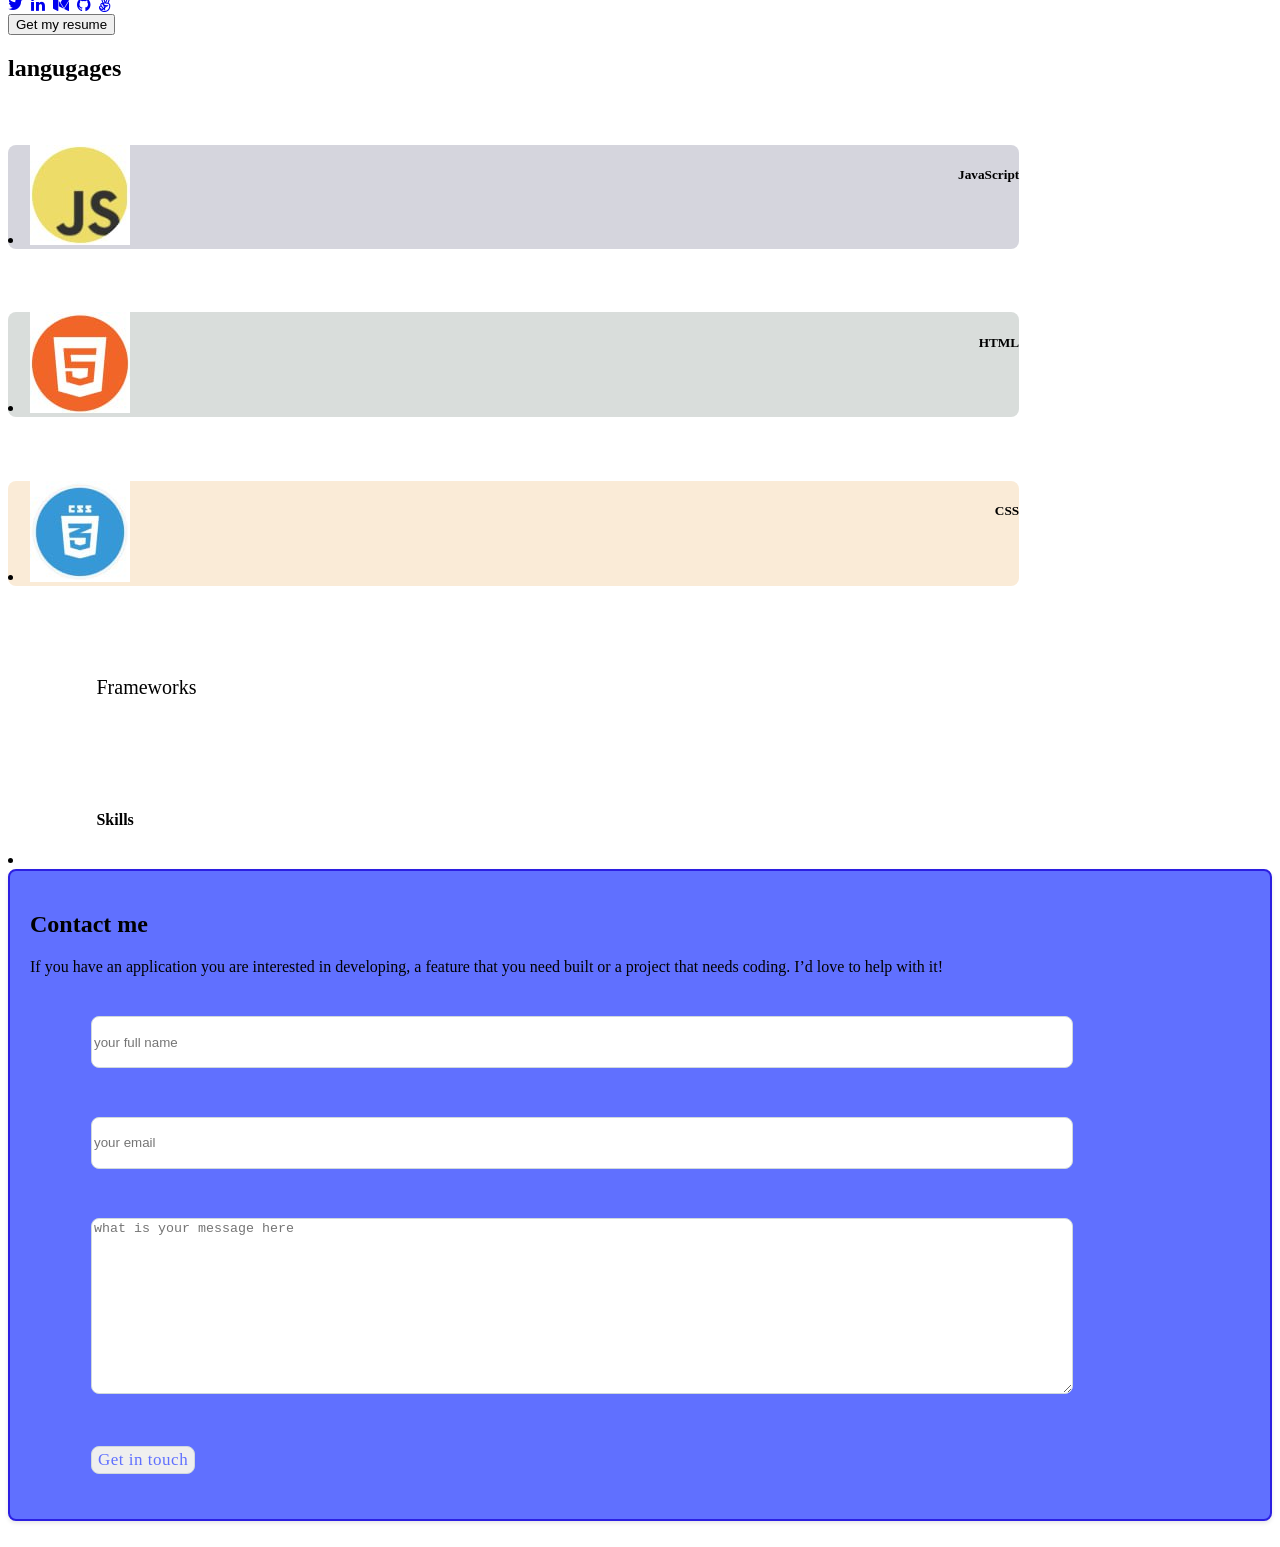
==== commit 36c15664: "mobile vertion" ====
--- a/index.html
+++ b/index.html
@@ -8,33 +8,29 @@
     <title>portfolio</title>
 </head>
 <body> 
-
-
   <section class="section1">
-    <div class="logo-container">
-      <img src="path/to/logo.png" alt="osana">
-    </div>
-    <div class="dropdown">
-      <button class="btn btn-primary dropdown-toggle" type="button" id="dropdownMenuButton" data-toggle="dropdown" aria-haspopup="true" aria-expanded="false">
-        <img src="" alt="Menu Icon">
-      </button>
-      <div class="dropdown-menu" aria-labelledby="dropdownMenuButton">
-        <a class="dropdown-item" href="#portfolio">Portfolio</a>
-        <a class="dropdown-item" href="#about">About</a>
-        <a class="dropdown-item" href="#contact">Contact</a>
-      </div>
-    </div>
-    <div class="lo">
+    <div class="logoc">
+      osana
+      <div class="dropdown">
+        <button class="btn btn-primary dropdown-toggle" type="button" id="dropdownMenuButton" data-toggle="dropdown" aria-haspopup="true" aria-expanded="false">
+          <img src="image/menu.jpg" alt="Menu Icon">
+        </button>
+        <div class="dropdown-menu" aria-labelledby="dropdownMenuButton">
+          <a class="dropdown-item" href="portfolio">Portfolio</a>
+          <a class="dropdown-item" href="about">About</a>
+          <a class="dropdown-item" href="contact">Contact</a>
+        </div>
+      </div>
+    </div>
+    </div>
+    <div class="page1">
+      <div id="tit">
       <h1>I'm Osana, I'm glad<br> to see you</h1>
-    </div>
-    
-    <div class="paragraph">
-      <p>HELLOW WELCOME! here we looking for <br> some work and experience! <br> If you like what you see and have a project <br> you need coded,
+      <p class="pa1" >HELLOW WELCOME! here we looking for  some work and experience!  If you like what you see and have a project <br> you need coded,
         don’t hesitate to contact me.</p>
-    </div>
+      </div>
     <div class="let">
       <h2>lets' connect</h2>
-    </div>
     <div class="icon-bar">
       <a class="active" href="#"><i class="fa fa-twitter"></i></a>&nbsp; 
       <a href="#"><i class="fa fa-linkedin"></i></a>&nbsp;
@@ -42,120 +38,127 @@
       <a href="#"><i class="fa fa-github"></i></a>&nbsp;
       <a href="#"><i class="fa fa-angellist"></i></a>&nbsp;
     </div>
+  </div>
+    </div>
   </section>
 
-  <ul class="container">
-    <li class="item">
-      <div class="image">
-      <img src="image/image1.jpg" alt="Image 1" class="image">
-      </div>
+  <div  class="container">
+    <section class="item">
+      <img src="image/des1.jpg" alt="Image 1" class="ime">
+      <img src="image/image1.jpg" alt="Image 1" class="image1">
+      
+      <div class="desk">
       <div class="title">
         <h2>Tonic</h2>
       </div>
-      <div class="comp">
-        <ul>
-          <li><b>CANOPY</b></li>
-          <li>Back End Dev</li> 
-          <li>2015</li>
-        </ul>
-      </div>
-      <div class="p">
-        <p>A daily selection of a privately personalized reads; no accounts or sign-ups required.</p>
-      </div>
-      <div class="btnlun">
-        <a href="" class="l">HTML</a>
-        <a href="" class="l">CSS</a>
-        <a href="" class="l">JavaScript</a>
-      </div>
-      <div class="seebtn">
-        <button>See Project</button>
-      </div>
-    </li>
-
-
-      <li class="item">
-        <div class="image">
-        <img src="image/image2.jpg" alt="Image 1" class="image">
-        </div>
-        <div class="title">
-          <h2>Tonic</h2>
-        </div>
-        <div class="comp">
-          <ul>
-            <li><b>CANOPY</b></li>
-            <li>Back End Dev</li> 
-            <li>2015</li>
-          </ul>
-        </div>
-        <div class="p">
-          <p>A daily selection of a privately personalized reads; no accounts or sign-ups required.</p>
-        </div>
-        <div class="btnlun">
-          <a href="" class="l">HTML</a>
-          <a href="" class="l">CSS</a>
-          <a href="" class="l">JavaScript</a>
-        </div>
-        <div class="seebtn">
-          <button>See Project</button>
-        </div>
-      </li>
-
-      <li class="item">
-        <div class="image">
-        <img src="image/image3.jpg" alt="Image 1" class="image">
-        </div>
-        <div class="title">
-          <h2>Tonic</h2>
-        </div>
-        <div class="comp">
-          <ul>
-            <li><b>CANOPY</b></li>
-            <li>Back End Dev</li> 
-            <li>2015</li>
-          </ul>
-        </div>
-        <div class="p">
-          <p>A daily selection of a privately personalized reads; no accounts or sign-ups required.</p>
-        </div>
-        <div class="btnlun">
-          <a href="" class="l">HTML</a>
-          <a href="" class="l">CSS</a>
-          <a href="" class="l">JavaScript</a>
-        </div>
-        <div class="seebtn">
-          <button>See Project</button>
-        </div>
-      </li>
+      <div id="comp">
+        <ul>
+          <li><b>CANOPY</b></li>
+          <li>Back End Dev</li> 
+          <li>2015</li>
+        </ul>
+      </div>
+      
+        <p class="p">A daily selection of a privately<br> personalized reads; no accounts or<br> sign-ups required.
     
-      <li class="item">
-        <div class="image">
-        <img src="image/image4.jpg" alt="Image 1" class="image">
-        </div>
-        <div class="title">
-          <h2>Tonic</h2>
-        </div>
-        <div class="comp">
-          <ul>
-            <li><b>CANOPY</b></li>
-            <li>Back End Dev</li> 
-            <li>2015</li>
-          </ul>
-        </div>
-        <div class="p">
-          <p>A daily selection of a privately personalized reads; no accounts or sign-ups required.</p>
-        </div>
-        <div class="btnlun">
-          <a href="" class="l">HTML</a>
-          <a href="" class="l">CSS</a>
-          <a href="" class="l">JavaScript</a>
-        </div>
-        <div class="seebtn">
-          <button>See Project</button>
-        </div>
-      </li>
-</ul>
-
-    <div class="about1">
+      <div class="web">
+        <a href="" class="bet">html</a>
+        <a href="" class="bet">css</a>
+        <a href="" class="bet">JavaScript</a>
+      </div>
+      <br><br>
+     
+        <a href="#"class="see">see project</a>
+    </div>
+    </section>
+
+
+    <section class="item">
+      <img src="image/image2.jpg" alt="Image 1" class="image">
+      <div class="desk">
+      <div class="title">
+        <h2>Mutli-Post<br>Stories</h2>
+      </div>
+      <div id="comp">
+        <ul>
+          <li><b>CANOPY</b></li>
+          <li>Back End Dev</li> 
+          <li>2015</li>
+        </ul>
+      </div>
+      
+        <p class="p">A daily selection of a privately <br>personalized reads; no accounts or <br>sign-ups required.
+    
+      <div class="web">
+        <a href="" class="bet">html</a>
+        <a href="" class="bet">css</a>
+        <a href="" class="bet">JavaScript</a>
+      </div>
+      <br><br>
+     
+      <a href="#"class="see">see project</a>
+    </div>
+    </section>
+
+    <section class="item">
+      <img src="image/image3.jpg" alt="Image 1" class="image">
+      <div class="desk">
+      <div class="title">
+        <h2>Tonic</h2>
+      </div>
+      <div id="comp">
+        <ul>
+          <li><b>CANOPY</b></li>
+          <li>Back End Dev</li> 
+          <li>2015</li>
+        </ul>
+      </div>
+      
+        <p class="p">A daily selection of a privately<br> personalized reads; no accounts or <br>sign-ups required.
+      
+      <div class="web">
+        <a href="" class="bet">html</a>
+        <a href="" class="bet">css</a>
+        <a href="" class="bet">JavaScript</a>
+      </div>
+      <br><br>
+      
+      <a href="#"class="see">see project</a>
+      </div>
+    </section>
+
+    <section class="item">
+
+      <img src="image/image4.jpg" alt="Image 1" class="image">
+      <div class="desk">
+      <div class="title">
+        <h2>Mutli-Post<br>Stories</h2>
+      </div>
+      <div id="comp">
+        <ul>
+          <li><b>CANOPY</b></li>
+          <li>Back End Dev</li> 
+          <li>2015</li>
+        </ul>
+      </div>
+     
+        <p class="p">A daily selection of a privately<br> personalized reads; no accounts or<br>sign-ups required.
+      
+      <div class="web">
+        <a href="" class="bet">html</a>
+        <a href="" class="bet">css</a>
+        <a href="" class="bet">JavaScript</a>
+      </div>
+      <br><br>
+    
+      <a href="#"class="see">see project</a>
+    </div>
+    </section>
+    </div>
+
+
+    <section class="about1">
+      <div class="me">
     <h1>About<br>Myself</h1>
   </div>
   <div class="para2">
@@ -164,7 +167,9 @@
       if you i like what you see and<br> have project you need coded, don't<br>
        hesitate to contactme</p>
   </div>
+  <div class="let">
     <a href="#" class="lets"><h4>LET'S CONNECT</h4></a>
+  </div>
             <div class="icon">
               <a class="active" href="#"><i class="fa fa-twitter"></i></a>&nbsp; 
               <a href="#"><i class="fa fa-linkedin"></i></a>&nbsp;
@@ -172,31 +177,30 @@
               <a href="#"><i class="fa fa-github"></i></a>&nbsp;
               <a href="#"><i class="fa fa-angellist"></i></a>&nbsp;
             </div>
-            <div class="setbtn">
+            <div class="get">
               <button>Get my resume</button>
             </div>
-            <
-          </section>
           
-          <section class="languages">
-            <ul class="lang5">
-              <h3>langugages</h3>
+          <div class="languages">
+            <div class="lang">
+              <h2>langugages</h2>
+            </div>
               <div class="js">
-               <li><img src="C:\Users\std\Desktop\portfol\portfolio\image\images1.jpg" alt=""></li>
+               <li><img src="image/images1.jpg" alt=""></li>
                <h5>JavaScript</h5>
            </div> 
            <div class="html">
-               <li><img src="C:\Users\std\Desktop\portfol\portfolio\image\images2.jpg" alt=""></li>
+               <li><img src="image/images2.jpg" alt=""></li>
                <h5>HTML</h5>
            </div> 
            <div class="css">
-               <li><img src="C:\Users\std\Desktop\portfol\portfolio\image\images3.jpg" alt=""></li>
+               <li><img src="image/images3.jpg" alt=""></li>
                <h5>CSS</h5>
            </div> 
-            </ul>
            </div>
            <div class="last2">
                <h4>Frameworks</h4>
+               <h3></h3>
                <img src="#" alt="">
            </div>
            <div class="last3">
@@ -205,6 +209,8 @@
               </section>
 
                
+
+            
               <li>
                 <section class="contact">
                                 <form action="https://formspree.io/f/mqkrjpoe" method="post">
--- a/styles.css
+++ b/styles.css
@@ -1,8 +1,18 @@
-
-  .section1 {
-    background-image: url('image/header-shapes mobile@2x.png');
-    background-size: cover;
-    background-position: center;
+@media screen and (min-width: 375px){
+.section1 {
+  background-image: url('image/mob1.png');
+  background-size: cover;
+  background-position: center; 
+  }
+  .logoc{
+    height: 30px;
+  }
+  .page1{
+    text-align: center;
+
+  }
+  .tit{
+    margin-top: 150px;
   }
   .dropdown {
     display: inline-block;
@@ -10,21 +20,21 @@
     position: absolute;
     top: 10px;
     right: 10px;
-  }
-  
-  .dropdown .btn {
+    }
+    
+    .dropdown .btn {
     padding: 0;
     border: none;
     background-color: transparent;
     cursor: pointer;
-  }
-  
-  .dropdown .btn img {
+    }
+    
+    .dropdown .btn img {
     width: 20px;
     height: 20px;
-  }
-  
-  .dropdown-menu {
+    }
+    
+    .dropdown-menu {
     position: absolute;
     top: 100%;
     left: 0;
@@ -34,283 +44,250 @@
     padding: 0;
     margin: 0;
     list-style: none;
-    background-color: #fff;
     border: 1px solid #ccc;
     border-radius: 4px;
     box-shadow: 0 2px 5px rgba(0, 0, 0, 0.15);
-  }
-  
-  .dropdown:hover .dropdown-menu {
+    }
+    
+    .dropdown:hover .dropdown-menu {
     display: block;
-  }
-  
-  .dropdown-menu a {
+    }
+    
+    .dropdown-menu a {
     display: block;
     padding: 10px;
     text-decoration: none;
     color: #333;
-  }
-  
-  .dropdown-menu a:hover {
+    }
+    
+    .dropdown-menu a:hover {
     background-color: #f2f2f2;
-  }
+    }
+  .lo h1 {
+  text-align: center;
+  }
+  
   .lo {
+    height: auto;
+   
+  }
+  .pag1{
+    margin: auto;
+  }
+  #tit{
+    margin-top: 400px;
+  }
+
+  
+  .let {
+  text-align: center;
+  color: #00f;
+  }
+  
+  .icon-bar {
+  text-align: center;
+  color: #2c1fe2;
+  }
+  
+  .icon-bar a {
+  display: inline-block;
+  margin-right: 10px;
+  color: blue; 
+  font-size: 20px;
+  }
+  .icon-bar a:hover {
+  color: rgb(132, 172, 24); 
+  }
+.container{
+  display: grid;
+}
+  .item {
+    display: grid;
+    padding: 20px;
+    border-radius: 8px;
+  justify-content: center;
+  background-color: white;
+  margin-top: 80px;
+  box-shadow: 0 2px 4px rgba(0, 0, 0, 0.1);
+  border: 2px solid;
+  }
+  
+  .title{
+    font-size: 25px;
+  }
+  .p{
     display: flex;
-    justify-content: center;
-    align-items: center;
-    height: 100vh;
-    margin-top: 40%;
-  }
-  
-  .lo h1 {
-    text-align: center;
-  }
-  
-  .paragraph {
-    text-align: center;
-    margin-top: 20px; /* Adjust the margin value as needed */
-  }
-  
-  .paragraph p {
-    font-size: 16px;
-    line-height: 1.5;
-    color: #333;
-  }
-  
- 
-    .lo {
-      height: auto;
-    }
-    
-    .paragraph {
-      margin-top: 50px; /* Adjust the margin value as needed */
-    }
-
-  .let {
-    text-align: center;
-    margin-top: 20px;
-    color: #00f;
-  }
-
-  .icon-bar {
-    text-align: center;
-    margin-top: 40px;
-    color: #2c1fe2;
-  }
-
-  .icon-bar a {
-    display: inline-block;
-    margin-right: 10px;
-    color: blue; /* Set the desired color for the icons */
     font-size: 20px;
-  }
-  .icon-bar a:hover {
-    color: rgb(132, 172, 24); /* Set the desired hover color for the icons */
-  }
-  .container {
+    font-weight: 500;
+  }
+  #comp ul {
+  display: flex;
+ gap: 20px;
+  } 
+  .web {
     display: flex;
-    flex-wrap: wrap;
-  }
-  .container {
-    display: inline-flex;
-    flex-wrap: wrap;
-  }
-  
-  .container .item {
-    flex: 0 0 calc(50% - 20px); /* Set width to 50% for two items per row */
+    gap: 20px;
+  }
+  
+  .web .bet {
+    font-weight: bold;
+   font-family: tahoma;
+    background-color: #c8d5e7ad;
+    padding: 10px 20px;
+    border-radius: 14px;
+    text-decoration: none;
+    color: #0a77f5;
+  }
+  .web a{
+  
+    border-radius: 4px;
+    border: 1px solid;
+
+  }
+  
+  .see { 
+    font-size: 20px;
+    color: #0a77f5;
+    text-decoration: none;
+    border: 2px solid;
+    font-weight: 100px;
     padding: 10px;
-    box-sizing: border-box; /* Include padding in width calculation */
-  }
-  
-  @media (max-width: 768px) {
-    .container .item {
-      flex: 0 0 100%; /* Set width to 100% for single column */
-    }
-  }
- 
-
-  .item {
-    background-color: blue;
-    justify-content: center;
-    background-color: white;
-    display: flex;
-    flex-direction: column;
-    height: auto;
-    padding: 20px;
-    margin-top: 80px;
-    border: 2px solid #4509a7;
-    box-shadow: 0 2px 4px rgba(0, 0, 0, 0.1);
-    border-radius: 8px;
-  }
-
-.image {
-  margin-left: -40px;
-  padding: 35px;
-  margin-top: -30px;
-}
-  
-.title {
-  display: flex;
-  margin-top: -40px;
-}
-
-.comp ul {
-  margin-top: -20px;
-  display: flex;
-  gap: 20px;
-  margin-left: -30px;
-  font-size: 12px;
-}
-
-.p {
-  padding: 30px;
-  margin-left: -10px;
-  font-size: 18px;
-  margin-top: -40px;
-}
-
-.btnlun a {
-  gap: 5px;
-  border-radius: 8px;
-  border: 1px solid #042027;
-  background-color: rgb(132, 180, 207);
-  text-decoration: none;
-}
-
-button {
-  border-radius: 8px;
-  border: 1px solid #000;
-  color: blue;
-  cursor: pointer;
-}
-  
-
-.item1 {
+    width: 100px;
+   border-radius: 8px;
+background-color: hsl(210, 44%, 96%);
+padding: 10px;
+  }
+
+
+  .about {
   background-color: rgb(218, 3, 14);
   flex-direction: column;
   align-items: center;
   justify-content: center;
-}
-
-.para2 {
+  }
+  
+  .para2 {
   display: flex;
   margin-left: 10px;
-}
-
-.lets {
+  }
+  
+  .lets {
   position: relative;
   text-decoration: none;
   margin-left: 10px;
   margin-top: -20px;
-}
-
-.setbtn {
+  }
+  
+  .setbtn {
   display: flex;
   margin-left: 10px;
-}
-
-.last {
+  }
+  
+  .last {
   background-color: aqua;
   display: flex;
   justify-content: space-between;
   margin-top: 20px;
-}
-
-.last h4 {
+  }
+  
+  .last h4 {
   font-family: var(--font-family);
   font-weight: 500;
   font-size: 20px;
   line-height: 120%;
   color: #000;
   margin-left: 7%;
-}
-
-.js {
+  }
+  
+  .js {
   display: flex;
   justify-content: space-between;
   width: 80%;
   margin-top: 5%;
   border-radius: 8px;
   background: #d5d5dd;
-}
-
-.html {
+  }
+  
+  .html {
   display: flex;
   margin-top: 5%;
   justify-content: space-between;
   width: 80%;
   border-radius: 8px;
   background: #d9dddb;
-}
-
-.css {
+  }
+  
+  .css {
   background-color: antiquewhite;
   display: flex;
   margin-top: 5%;
   justify-content: space-between;
   width: 80%;
   border-radius: 8px;
-}
-
-.lang5 {
+  }
+  .language{
+    display: flex;
+  }
+  .lang5 {
   list-style-type: none;
-}
-
-.last2 {
-  display: flex;
-  justify-content: space-between;
-  margin-top: 5%;
-}
-
-.last3 {
-  display: flex;
-  justify-content: space-between;
-  margin-top: 5%;
-}
-
-.last2 h4 {
+  }
+  
+  .last2 {
+  display: flex;
+  justify-content: space-between;
+  margin-top: 5%;
+  }
+  
+  .last3 {
+  display: flex;
+  justify-content: space-between;
+  margin-top: 5%;
+  }
+  
+  .last2 h4 {
   font-family: var(--font-family);
   font-weight: 500;
   font-size: 20px;
   line-height: 120%;
   color: #000;
   margin-left: 7%;
-}
-
-.last3 h4 {
+  }
+  
+  .last3 h4 {
   line-height: 120%;
   color: #000;
   margin-left: 7%;
-}
-
-/* Contact Form Styles */
-.contact{
+  }
+  
+  /* Contact Form Styles */
+  .contact{
+    background-image: url('');
   border: 1px solid #cfd8dc;
-      border-radius: 20% 1px 1px 1px;
+  border-radius: 20% 1px 1px 1px;
   justify-content: center;
   background-color: #6070ff;
   padding: 20px;
   border: 2px solid #2c1fe2;
   box-shadow: 0 2px 4px rgba(0, 0, 0, 0.1);
   border-radius: 8px;
-}
-.input_txt {
+  }
+  .input_txt {
   border: 1px solid #cfd8dc;
   border-radius: 8px;
   width: 80%;
   height: 48px;
   background: #fff;
   margin: 2% 5%;
-}
-.input_idea {
+  }
+  .input_idea {
   border: 1px solid #cfd8dc;
   border-radius: 8px;
   width: 80%;
   height: 170px;
   background: #fff;
   margin: 2% 5%;
-}
-.btn_getintech {
+  }
+  .btn_getintech {
   font-family: var(--font-family);
   font-weight: 500;
   font-size: 17px;
@@ -322,4 +299,40 @@
   border: 1px solid #cfd8dc;
   border-radius: 8px;
   cursor: pointer;
-}
+  }
+  
+}
+@media screen and (min-width: 375px){
+  .ime{
+    display: none;
+  }
+}
+
+@media screen and (min-width: 768px) {
+  .item{
+    display: flex;
+justify-content: space-between;
+
+  }
+.desk{
+  margin-left: 200px;
+  
+}
+.ime{
+  display: block;
+}
+.image1{
+  display: none;
+}
+
+.section1 {
+  background-image: url(' image/desk1A.jpg');
+  background-size: cover;
+  background-position: center; 
+  }
+  .page1{
+    margin-left: -120px;
+
+  }
+
+}
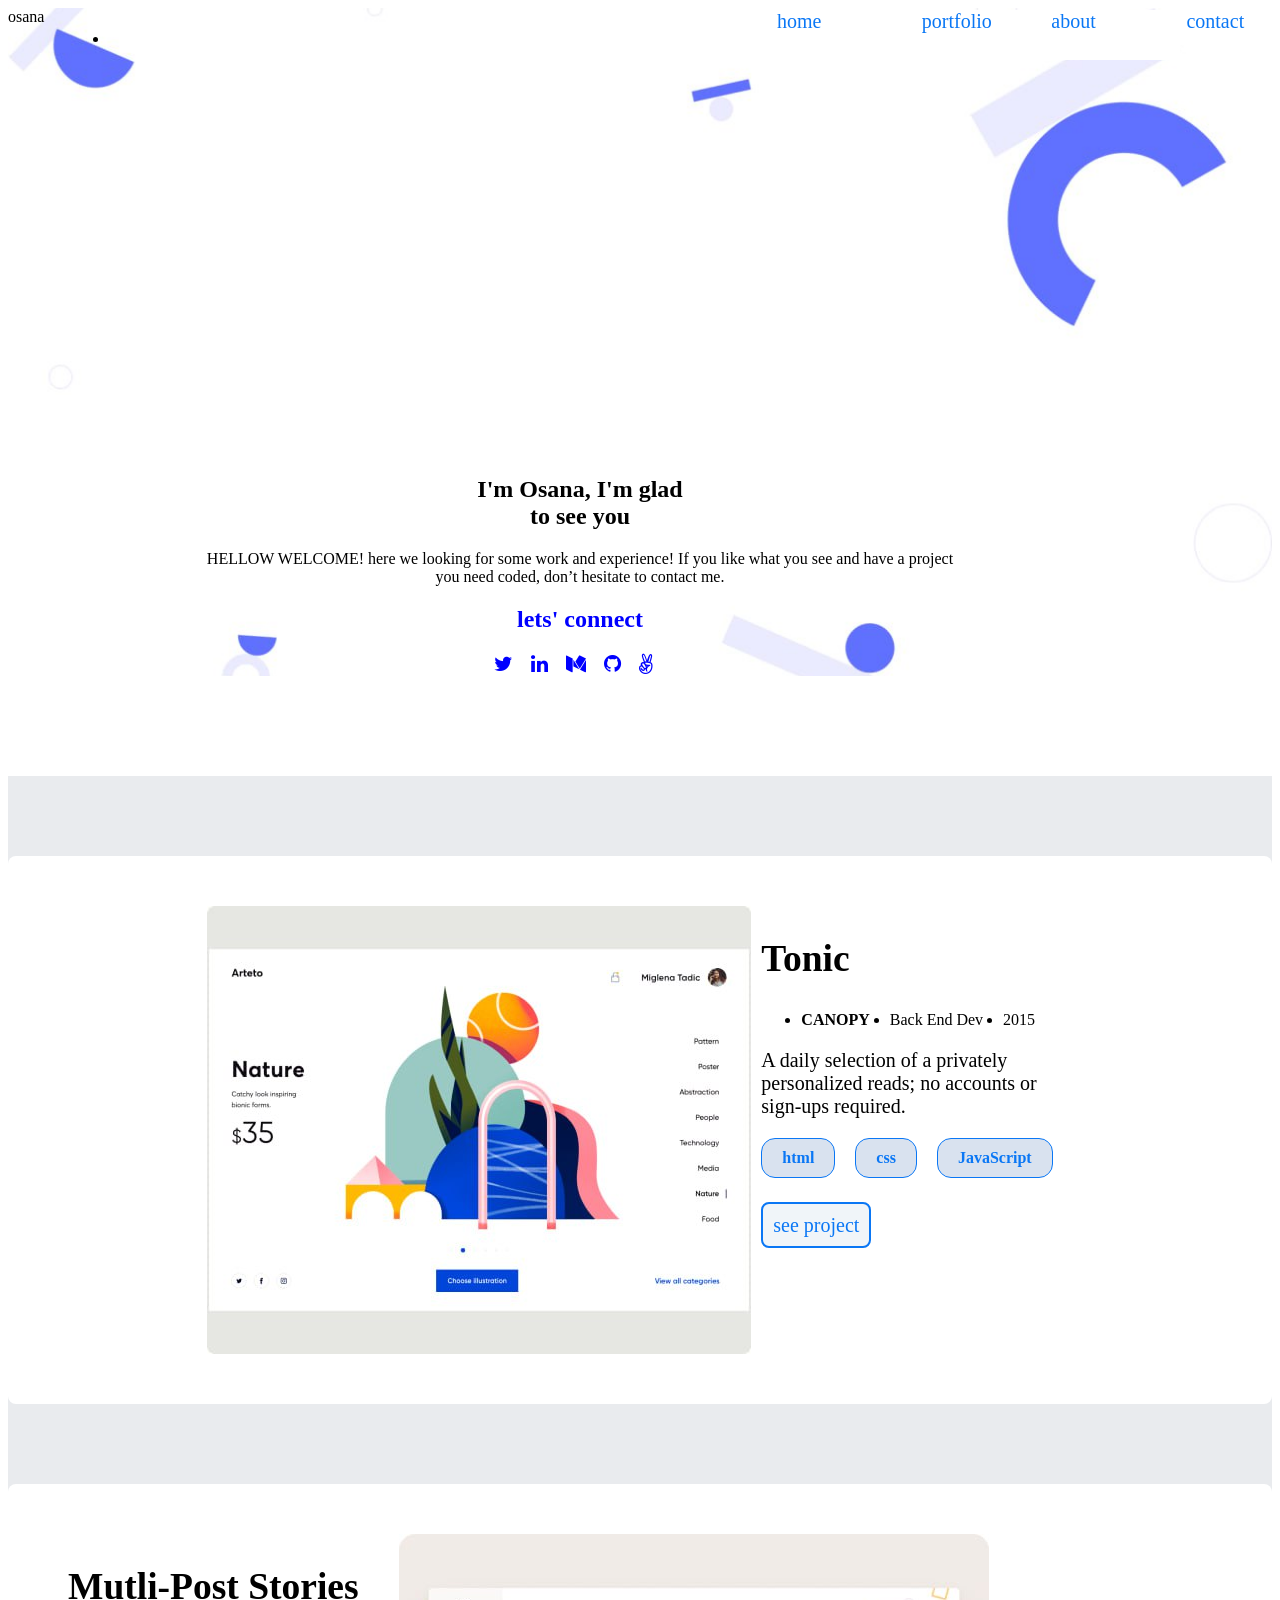
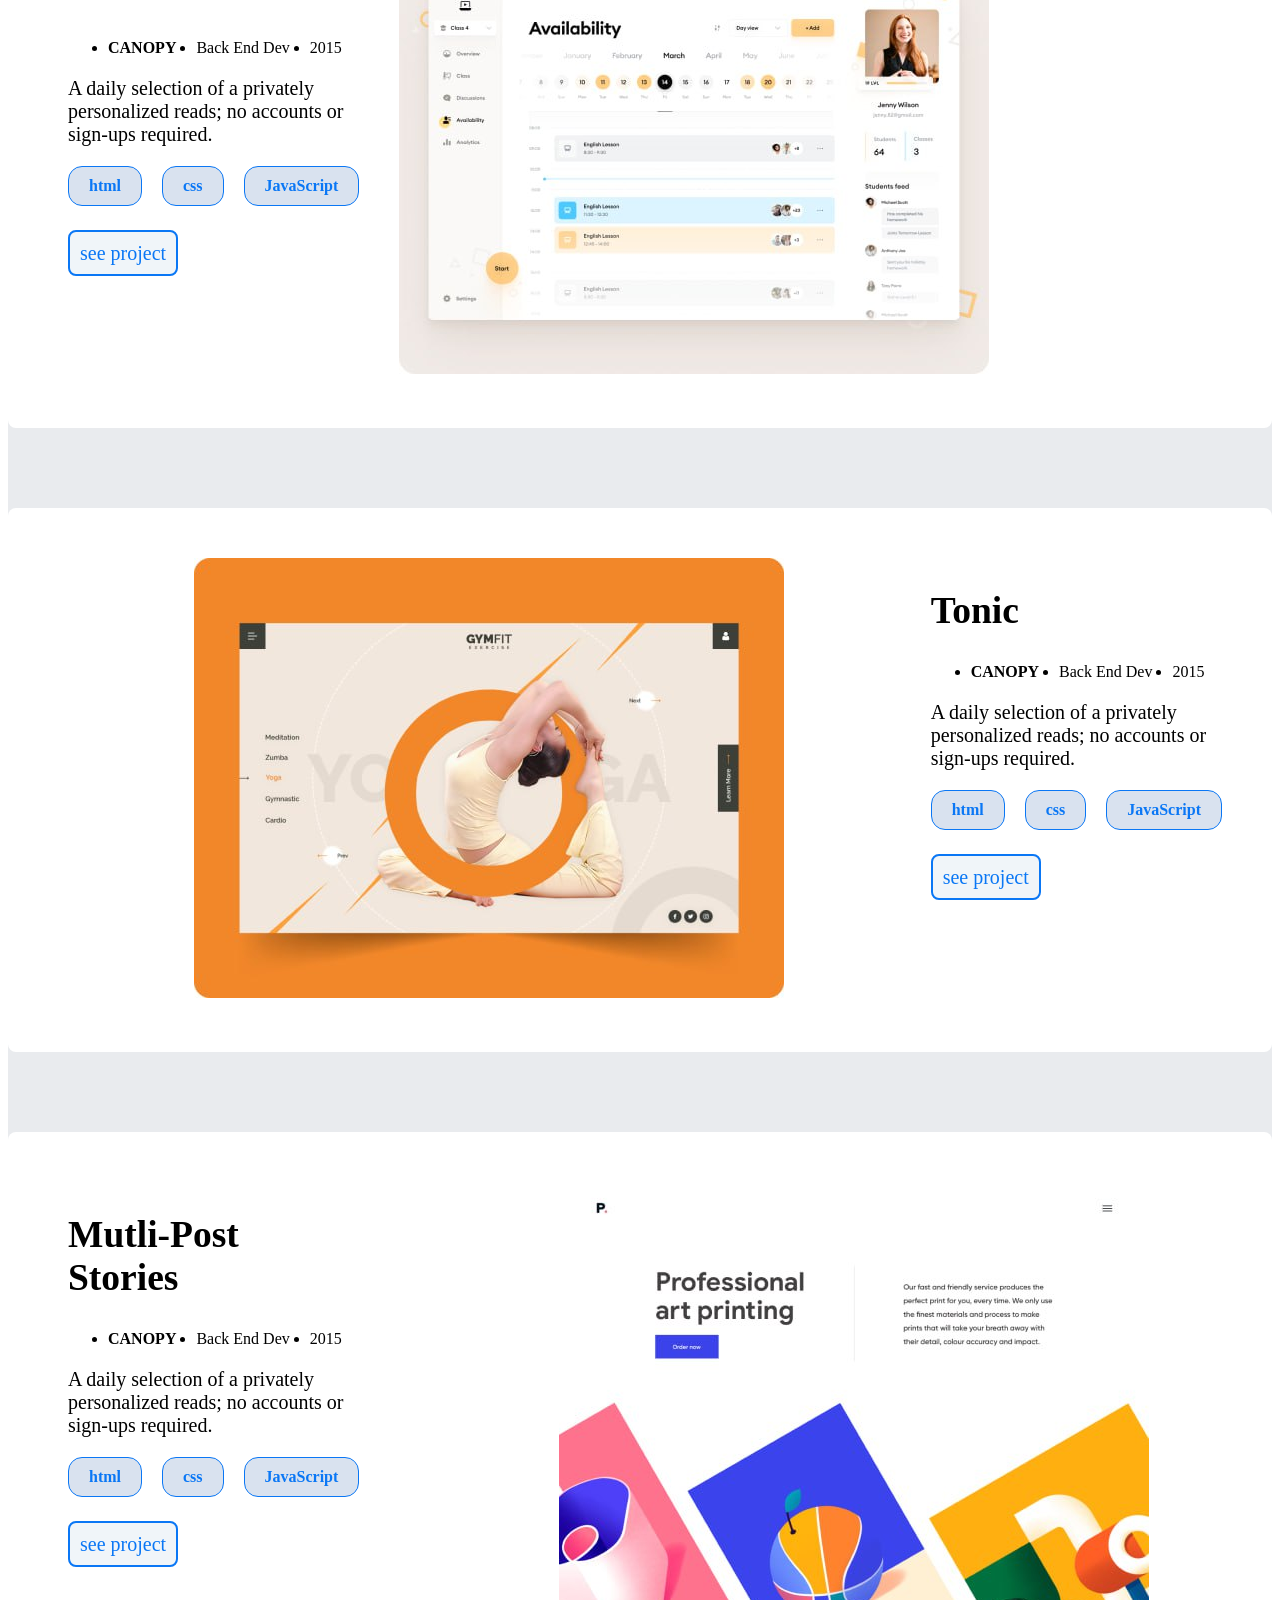
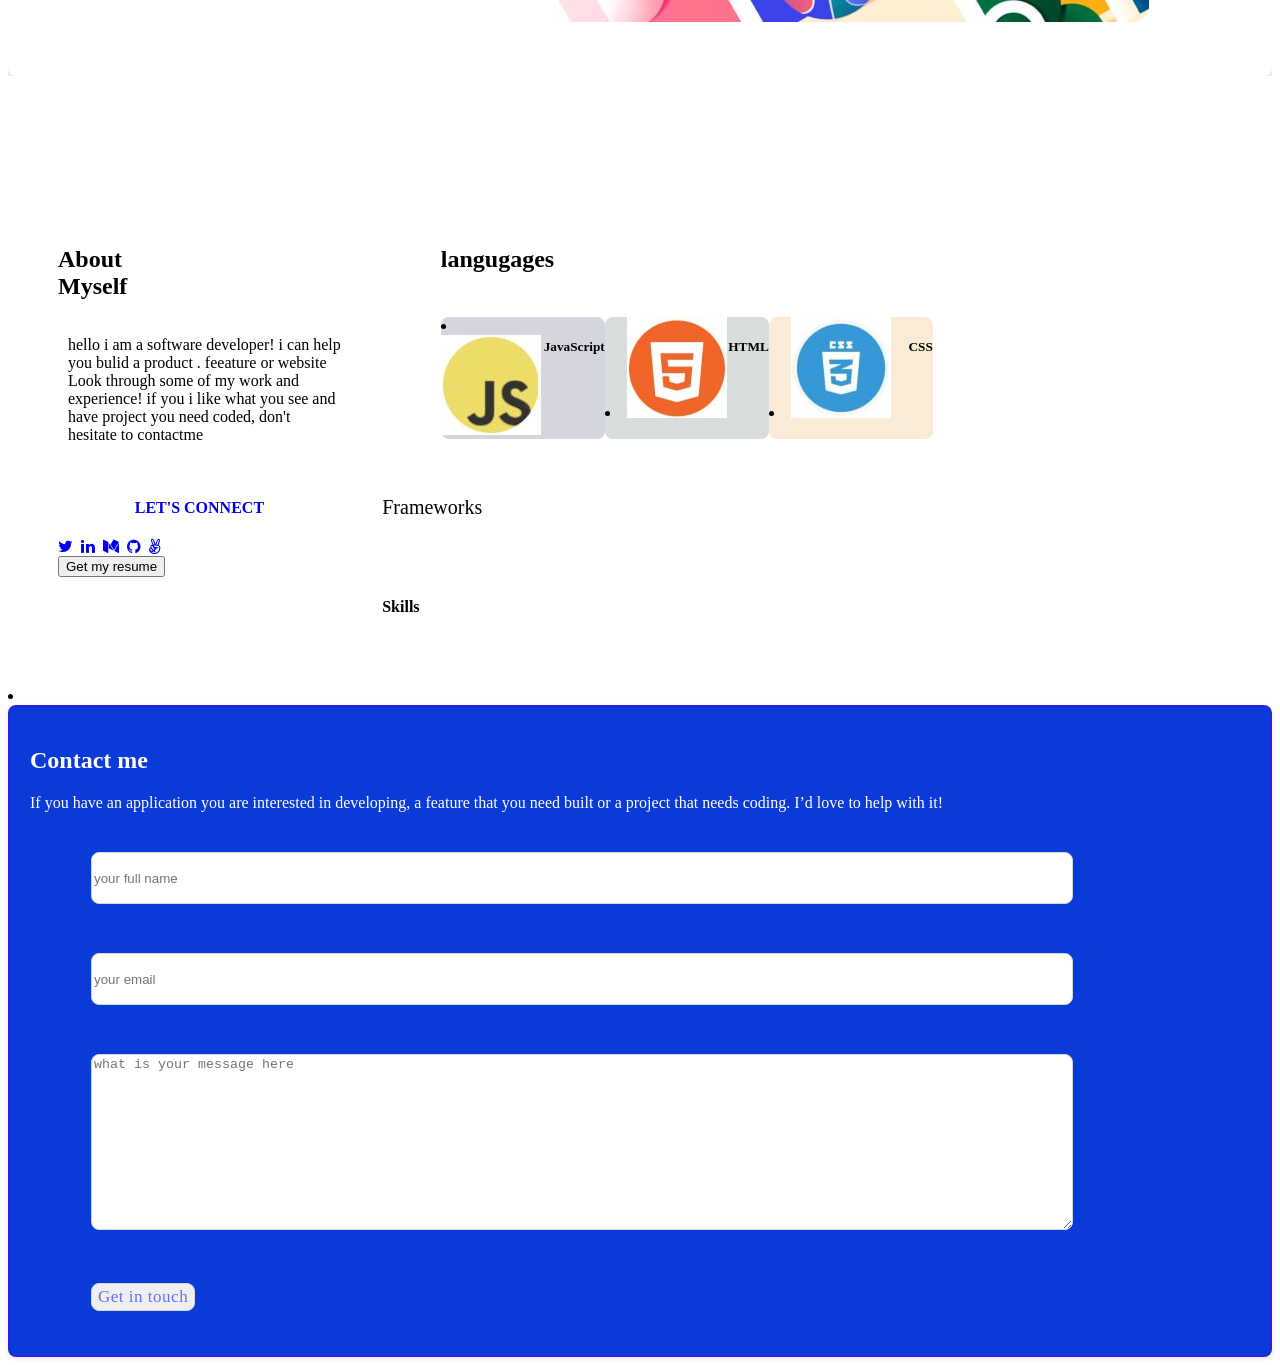
==== commit fa5d7c66: "js added" ====
--- a/index.html
+++ b/index.html
@@ -4,25 +4,26 @@
     <meta charset="UTF-8">
     <meta name="viewport" content="width=device-width, initial-scale=1.0">
     <link rel="stylesheet" href="styles.css">
+    <script src="index.js"></script>
     <link rel="stylesheet" href="https://cdnjs.cloudflare.com/ajax/libs/font-awesome/4.7.0/css/font-awesome.min.css">
     <title>portfolio</title>
+    
 </head>
 <body> 
-  <section class="section1">
-    <div class="logoc">
+  <section class="section1" id="home">
       osana
-      <div class="dropdown">
-        <button class="btn btn-primary dropdown-toggle" type="button" id="dropdownMenuButton" data-toggle="dropdown" aria-haspopup="true" aria-expanded="false">
-          <img src="image/menu.jpg" alt="Menu Icon">
-        </button>
-        <div class="dropdown-menu" aria-labelledby="dropdownMenuButton">
-          <a class="dropdown-item" href="portfolio">Portfolio</a>
-          <a class="dropdown-item" href="about">About</a>
-          <a class="dropdown-item" href="contact">Contact</a>
-        </div>
-      </div>
-    </div>
-    </div>
+      <nav class="navigator">
+        <li onclick="hambering()"><a href="#"><img src="image/menu.jpg" class="menu"></a></li>
+        <img src="image/close.jpg" class="close" onclick=closeBack()>
+        <ul class="sidebar">
+          <li><a href="#home" onclick=backToMain()>home</a></li>
+          <li><a href="#portfolio" onclick=backToMain()>portfolio</a></li>
+         <li><a href="#about" onclick=backToMain()>about</a></li>
+         <li><a href="#contact" onclick=backToMain()>contact</a></li>         
+        </ul>
+      </nav>
+    
+    
     <div class="page1">
       <div id="tit">
       <h1>I'm Osana, I'm glad<br> to see you</h1>
@@ -43,11 +44,12 @@
   </section>
 
   <div  class="container">
-    <section class="item">
+    <section class="item" id="portfolio">
       <img src="image/des1.jpg" alt="Image 1" class="ime">
-      <img src="image/image1.jpg" alt="Image 1" class="image1">
-      
-      <div class="desk">
+      <div class="image1">
+      <img src="image/image1.jpg" alt="Image 1" class="i">
+      </div>
+      <div id="desk">
       <div class="title">
         <h2>Tonic</h2>
       </div>
@@ -74,10 +76,12 @@
 
 
     <section class="item">
-      <img src="image/image2.jpg" alt="Image 1" class="image">
-      <div class="desk">
-      <div class="title">
-        <h2>Mutli-Post<br>Stories</h2>
+      <div class="image">
+      <img src="image/image2.jpg" alt="Image 1" class="ie">
+      </div>
+      <div id="desk">
+      <div class="title">
+        <h2>Mutli-Post Stories</h2>
       </div>
       <div id="comp">
         <ul>
@@ -101,8 +105,10 @@
     </section>
 
     <section class="item">
-      <img src="image/image3.jpg" alt="Image 1" class="image">
-      <div class="desk">
+      <div  class="image">
+      <img src="image/image3.jpg" alt="Image 1" class="i">
+      </div>
+      <div id="desk">
       <div class="title">
         <h2>Tonic</h2>
       </div>
@@ -128,9 +134,10 @@
     </section>
 
     <section class="item">
-
-      <img src="image/image4.jpg" alt="Image 1" class="image">
-      <div class="desk">
+<div class="image">
+      <img src="image/image4.jpg" alt="Image 1" class="i">
+</div>
+      <div id="desk">
       <div class="title">
         <h2>Mutli-Post<br>Stories</h2>
       </div>
@@ -155,9 +162,14 @@
     </div>
     </section>
     </div>
-
-
-    <section class="about1">
+    
+
+
+
+
+
+    <section class="about" id="about">
+      <div class="abouta">
       <div class="me">
     <h1>About<br>Myself</h1>
   </div>
@@ -180,11 +192,13 @@
             <div class="get">
               <button>Get my resume</button>
             </div>
+      </div>
           
           <div class="languages">
             <div class="lang">
               <h2>langugages</h2>
             </div>
+            <div class="lan">
               <div class="js">
                <li><img src="image/images1.jpg" alt=""></li>
                <h5>JavaScript</h5>
@@ -197,7 +211,7 @@
                <li><img src="image/images3.jpg" alt=""></li>
                <h5>CSS</h5>
            </div> 
-           </div>
+            </div>
            <div class="last2">
                <h4>Frameworks</h4>
                <h3></h3>
@@ -206,13 +220,15 @@
            <div class="last3">
                <h4>Skills</h4>
                <img src="#" alt="">
+           </div>
+          </div>
               </section>
 
                
 
             
               <li>
-                <section class="contact">
+                <section class="contact" id="contact">
                                 <form action="https://formspree.io/f/mqkrjpoe" method="post">
                     <h1 class="headcontact">Contact me</h1>
                     <p class="p2">If you have an application you are interested in developing,
--- a/styles.css
+++ b/styles.css
@@ -1,9 +1,9 @@
-@media screen and (min-width: 375px){
-.section1 {
-  background-image: url('image/mob1.png');
-  background-size: cover;
-  background-position: center; 
-  }
+
+.container{
+  background-color: #e9ebee;
+  margin-top: 100px;
+}
+
   .logoc{
     height: 30px;
   }
@@ -14,63 +14,44 @@
   .tit{
     margin-top: 150px;
   }
-  .dropdown {
-    display: inline-block;
-    margin-right: 1;
-    position: absolute;
-    top: 10px;
-    right: 10px;
-    }
+  .navigator ul{
+    background-color: #9b9bca;
+    width: 100%;
+    height: auto;
+    list-style: none;
+    display: none    ;
+    /* justify-content: space-between; */
     
-    .dropdown .btn {
-    padding: 0;
-    border: none;
-    background-color: transparent;
-    cursor: pointer;
-    }
+    align-items: center;
+    margin-top: 7%;
+ 
+  }
+
+  .navigator li{
+    height: 50px;
+    justify-content: space-around;
+    text-align: center;
     
-    .dropdown .btn img {
-    width: 20px;
-    height: 20px;
-    }
-    
-    .dropdown-menu {
-    position: absolute;
-    top: 100%;
-    left: 0;
-    z-index: 1;
+  }
+  .navigator a{
+    height: 100%;
+    padding: 0 30px;
+    text-decoration: none;
+    align-items: center;
+    margin-left: 80%;
+    font-size: 20px;
+    color: #0a77f5;
+  }
+
+ 
+  .close{
+    width: 30px;
+    top: 20px;
+    right: 32px;
+    position: fixed;
     display: none;
-    min-width: 200px;
-    padding: 0;
-    margin: 0;
-    list-style: none;
-    border: 1px solid #ccc;
-    border-radius: 4px;
-    box-shadow: 0 2px 5px rgba(0, 0, 0, 0.15);
-    }
-    
-    .dropdown:hover .dropdown-menu {
-    display: block;
-    }
-    
-    .dropdown-menu a {
-    display: block;
-    padding: 10px;
-    text-decoration: none;
-    color: #333;
-    }
-    
-    .dropdown-menu a:hover {
-    background-color: #f2f2f2;
-    }
-  .lo h1 {
-  text-align: center;
-  }
-  
-  .lo {
-    height: auto;
-   
-  }
+  }
+  
   .pag1{
     margin: auto;
   }
@@ -103,13 +84,11 @@
 }
   .item {
     display: grid;
-    padding: 20px;
+    padding: 30px;
     border-radius: 8px;
   justify-content: center;
   background-color: white;
   margin-top: 80px;
-  box-shadow: 0 2px 4px rgba(0, 0, 0, 0.1);
-  border: 2px solid;
   }
   
   .title{
@@ -158,14 +137,6 @@
 padding: 10px;
   }
 
-
-  .about {
-  background-color: rgb(218, 3, 14);
-  flex-direction: column;
-  align-items: center;
-  justify-content: center;
-  }
-  
   .para2 {
   display: flex;
   margin-left: 10px;
@@ -261,15 +232,15 @@
   
   /* Contact Form Styles */
   .contact{
-    background-image: url('');
+    background-color: #0a3ad8;
   border: 1px solid #cfd8dc;
   border-radius: 20% 1px 1px 1px;
   justify-content: center;
-  background-color: #6070ff;
   padding: 20px;
   border: 2px solid #2c1fe2;
   box-shadow: 0 2px 4px rgba(0, 0, 0, 0.1);
   border-radius: 8px;
+  color: white
   }
   .input_txt {
   border: 1px solid #cfd8dc;
@@ -301,25 +272,67 @@
   cursor: pointer;
   }
   
-}
 @media screen and (min-width: 375px){
   .ime{
     display: none;
   }
+
+.item{
+  display: grid;
+  padding: 50px;
+}
+.image1{
+  display: block;
+}
+.image{
+  margin: auto;
+}
+.section1 {
+  background-image: url('image/mob1.png');
+  background-size: cover;
+  background-position: center; 
+  }
+  .dropdown-item{
+    display: none;
+  }
+  .menu{
+    top: 20px;
+    right: 30px;
+   /* margin-left: 85%; */
+   /* margin-top: 0%; */
+   position: fixed;
+  }
+  .sidebar{
+    flex-direction: column;
+  }
+ 
 }
 
 @media screen and (min-width: 768px) {
+  .menu{
+    display: none;
+  }
   .item{
     display: flex;
-justify-content: space-between;
-
-  }
-.desk{
-  margin-left: 200px;
+    position: relative;
+  }
+  .side{
+    display: none;
+  }
+  .sidebar{
+    display: block;
+  }
+  .container{
+    background-color: #e9ebee;
+    margin-top: 100px;
+  }
+#desk{
+ margin-left: 10px;
   
 }
 .ime{
   display: block;
+  margin-left: -150px;
 }
 .image1{
   display: none;
@@ -334,5 +347,75 @@
     margin-left: -120px;
 
   }
-
-}
+  .navigator ul{
+
+    display: flex;
+    flex-direction: row;
+    width: auto;
+    height: auto;
+    right: 100px;
+    top: -80px;
+    position: fixed;
+    background-color: white; 
+
+  }
+  .sidebar li{
+  margin-left: 20px;
+    width: 100%;
+  }
+  .sidebar li :hover{
+    background-color: #fce516;
+    width: 100%;
+  }
+  .about {
+    margin-top: 100px;
+    padding: 50px;
+    display: flex;
+  
+    }
+    .lang{
+      margin-left: 100px;
+    }
+
+    .lan{
+      display: flex;
+      margin-left: 100px;
+     
+    }
+    .item:nth-of-type(1) .ime {
+      margin-left: -20px; 
+    }
+
+
+    .item:nth-of-type(2) .image {
+      order: 2;
+      margin-left: 40px; 
+    }
+    
+    .item:nth-of-type(2) .desk {
+      order: 1;
+    }
+    .item:nth-of-type(4) .image {
+      order: 2;
+      margin-left: 200px; 
+    }
+    
+    .item:nth-of-type(4) .desk {
+      order: 1;
+      
+    .dropdown{
+      display: none;
+    }
+    .dropdown-item{
+      display: block;
+      color: #0a3ad8;
+    }
+    .item:nth-of-type(2) {
+      order: 4;
+    }
+  
+    .item:nth-of-type(4) {
+      order: 2;
+    }
+  }
+}
